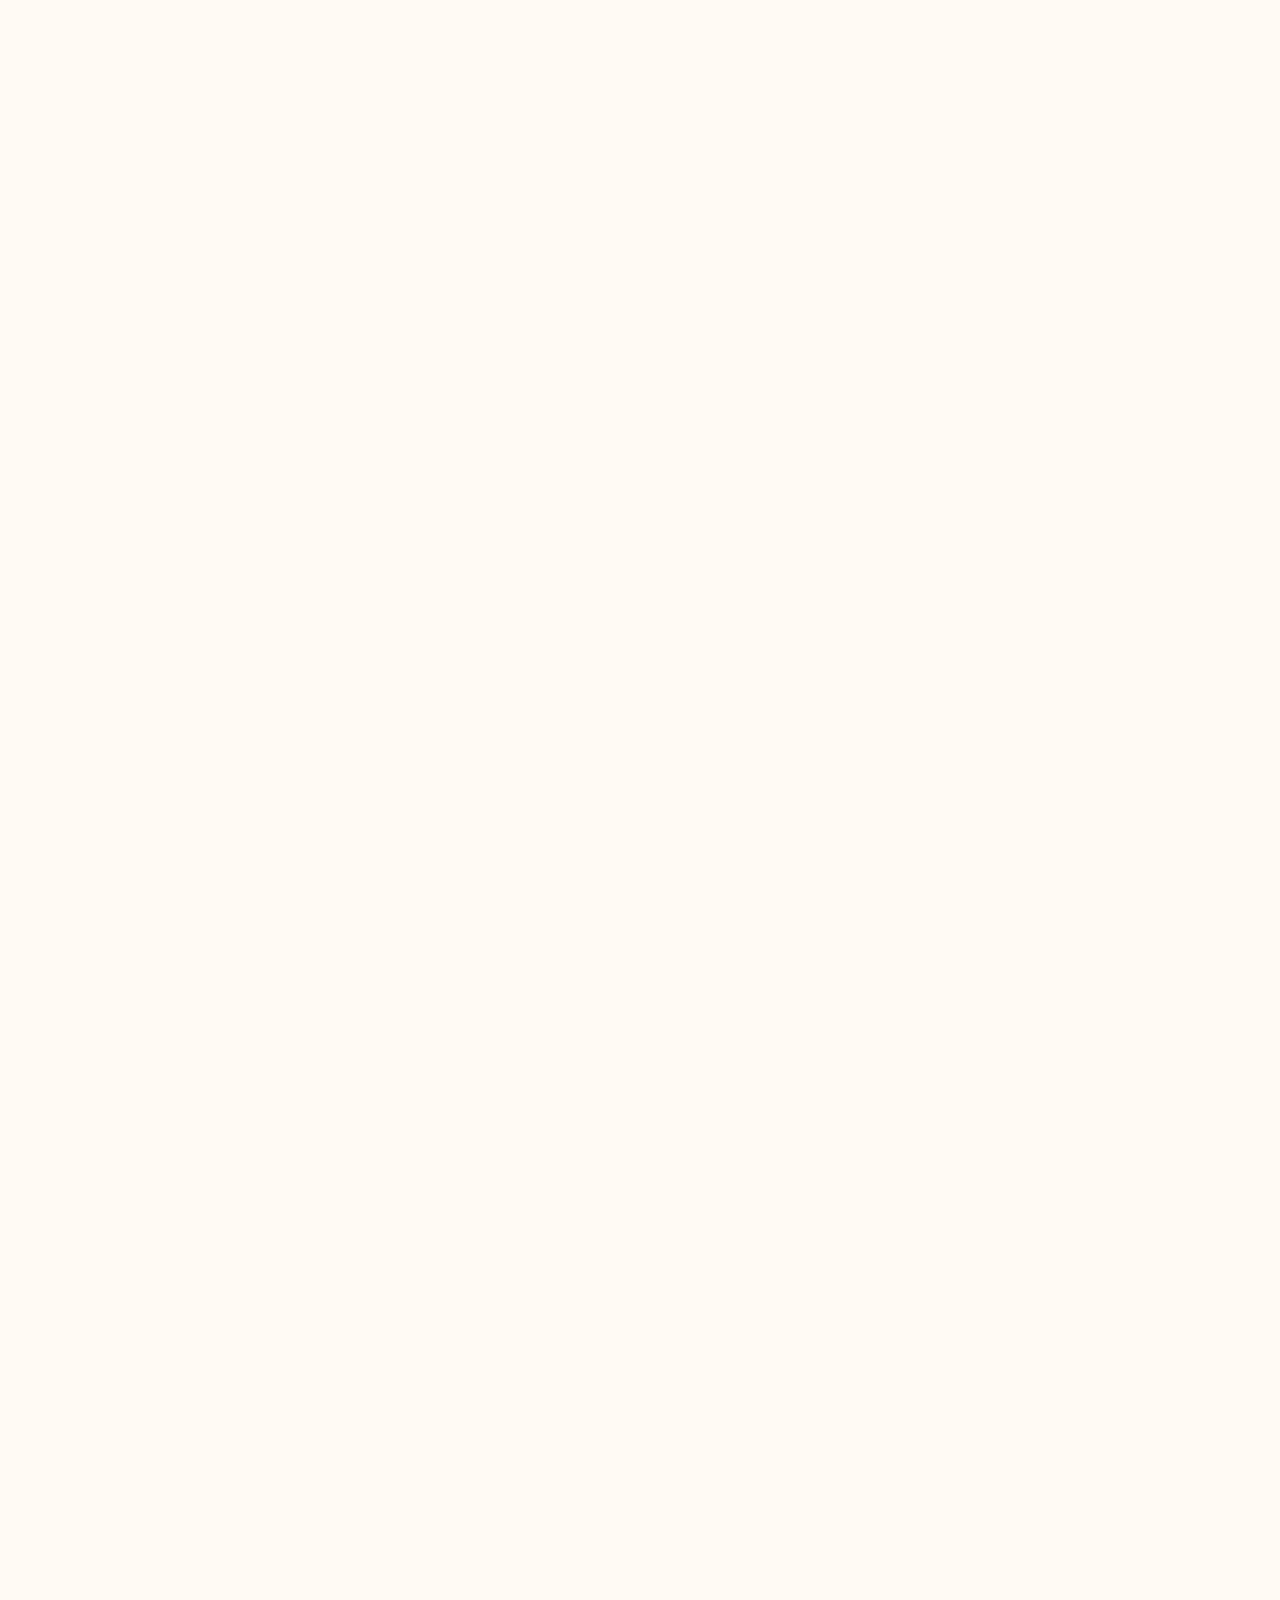
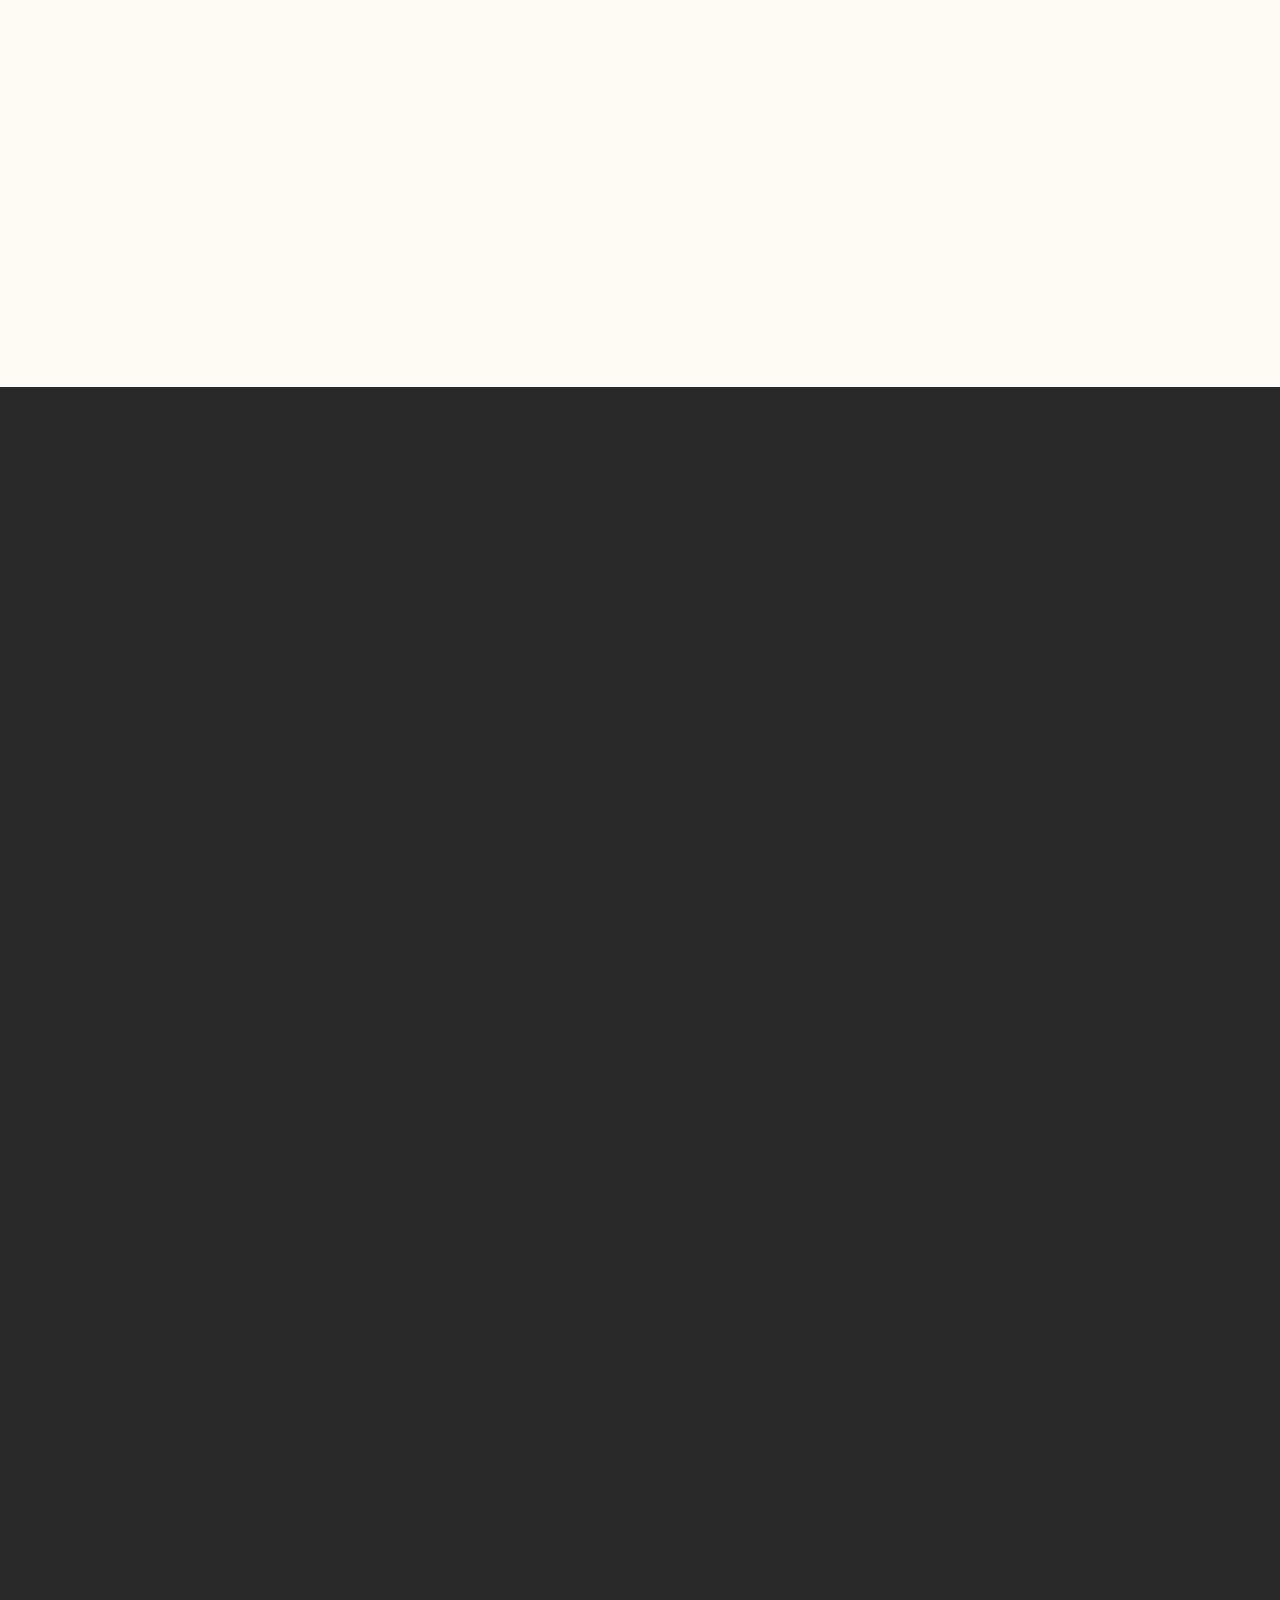
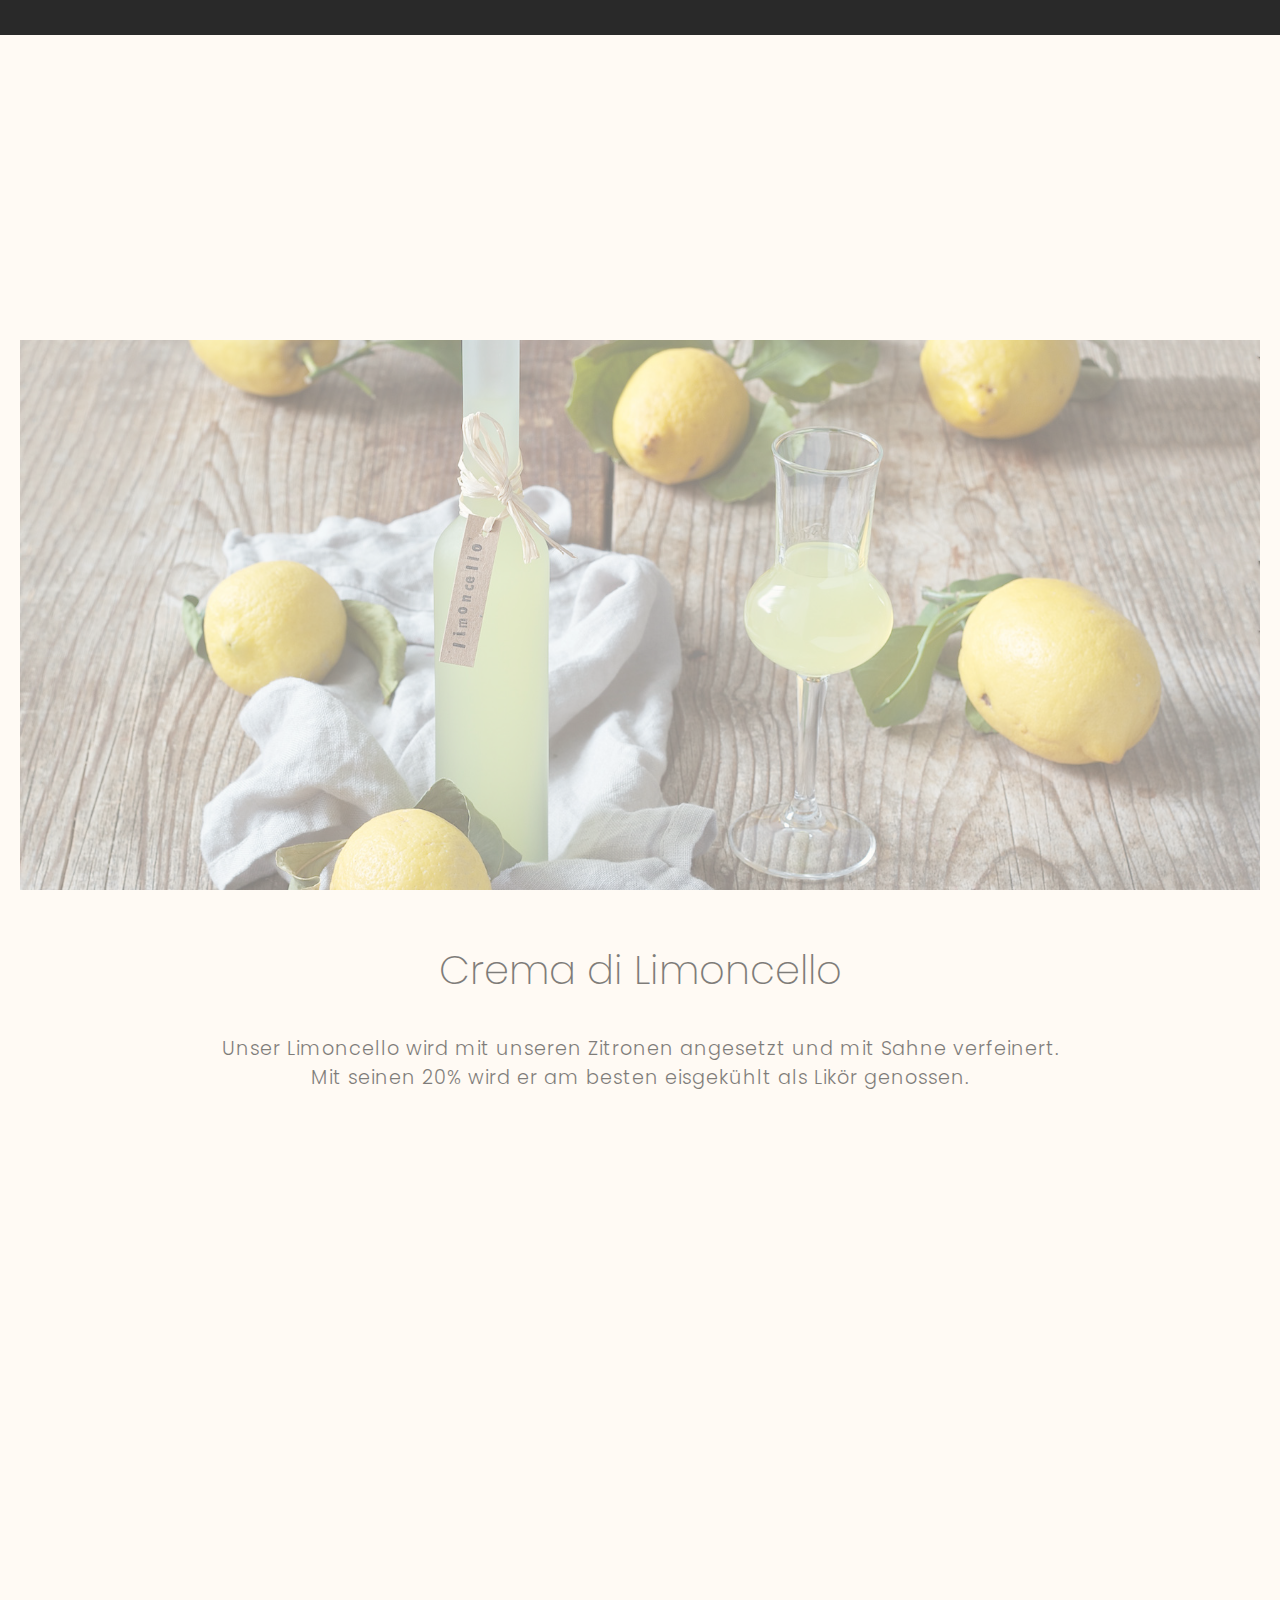
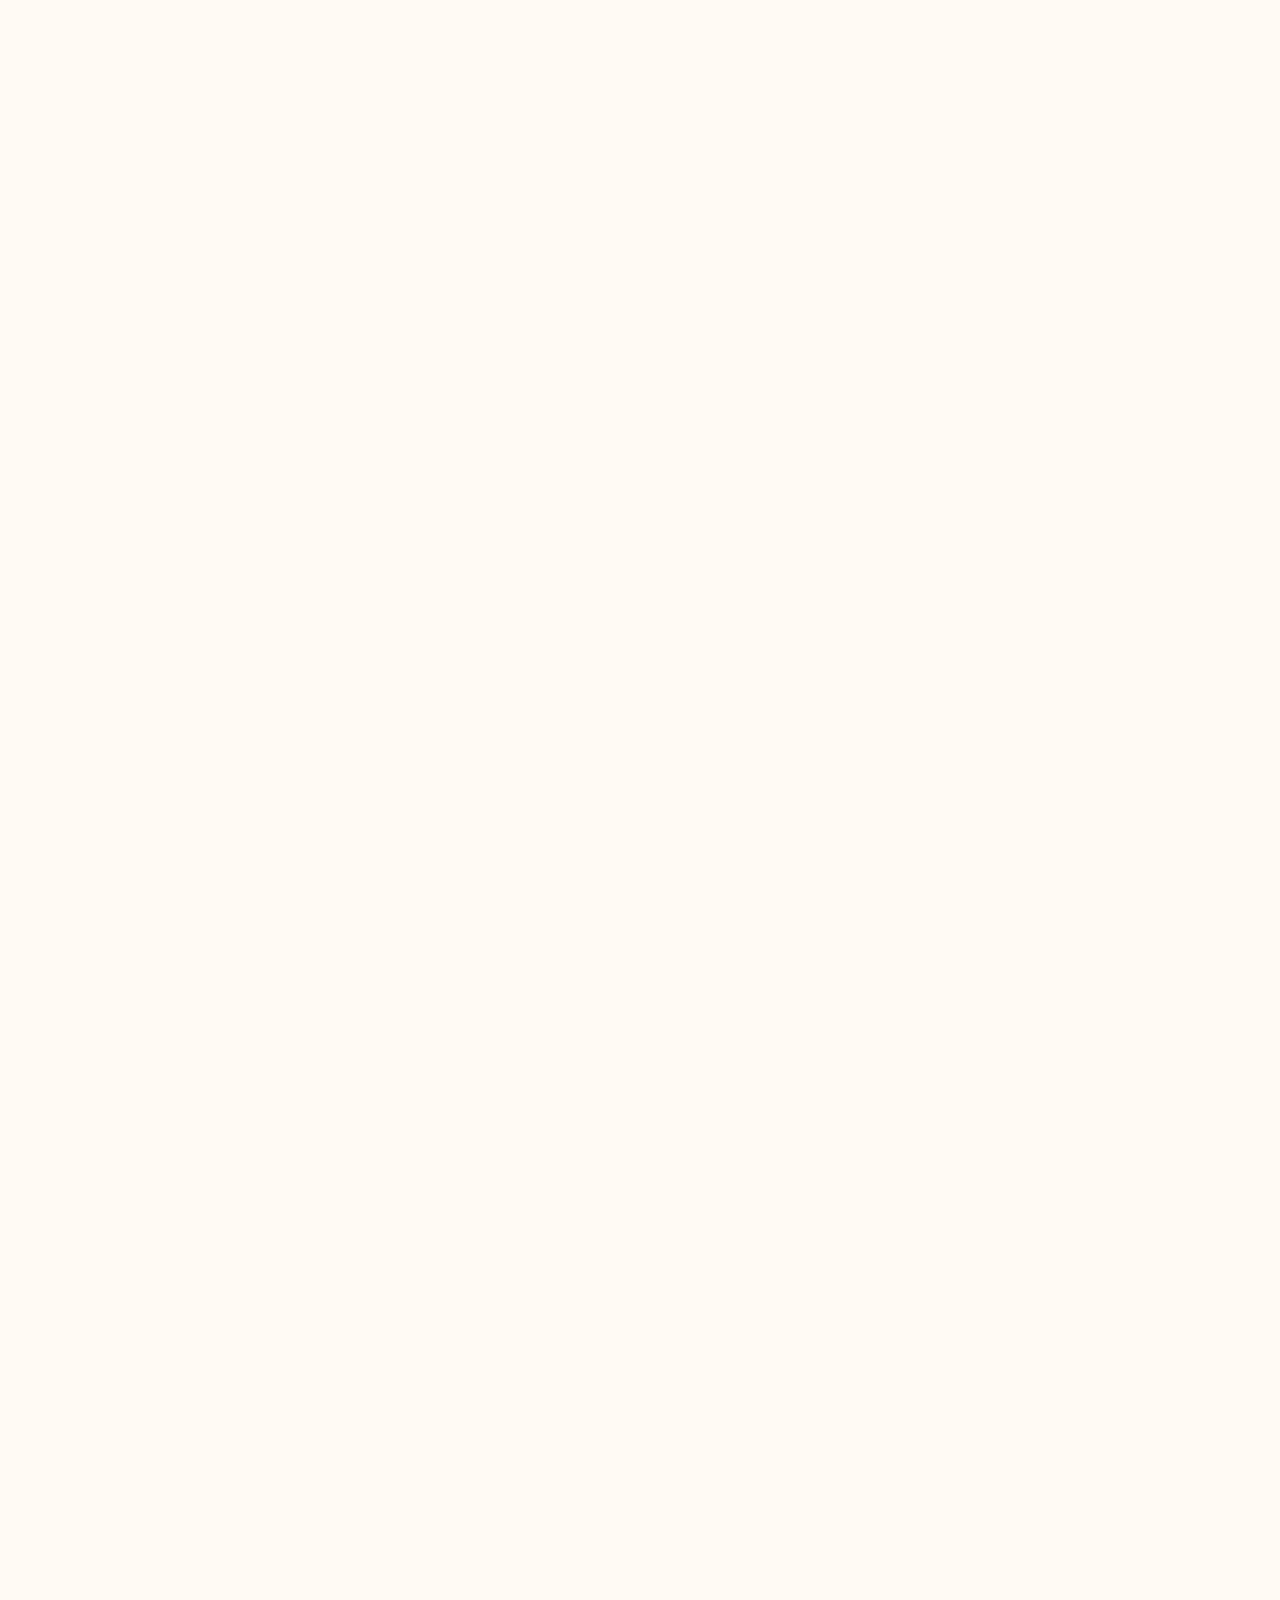
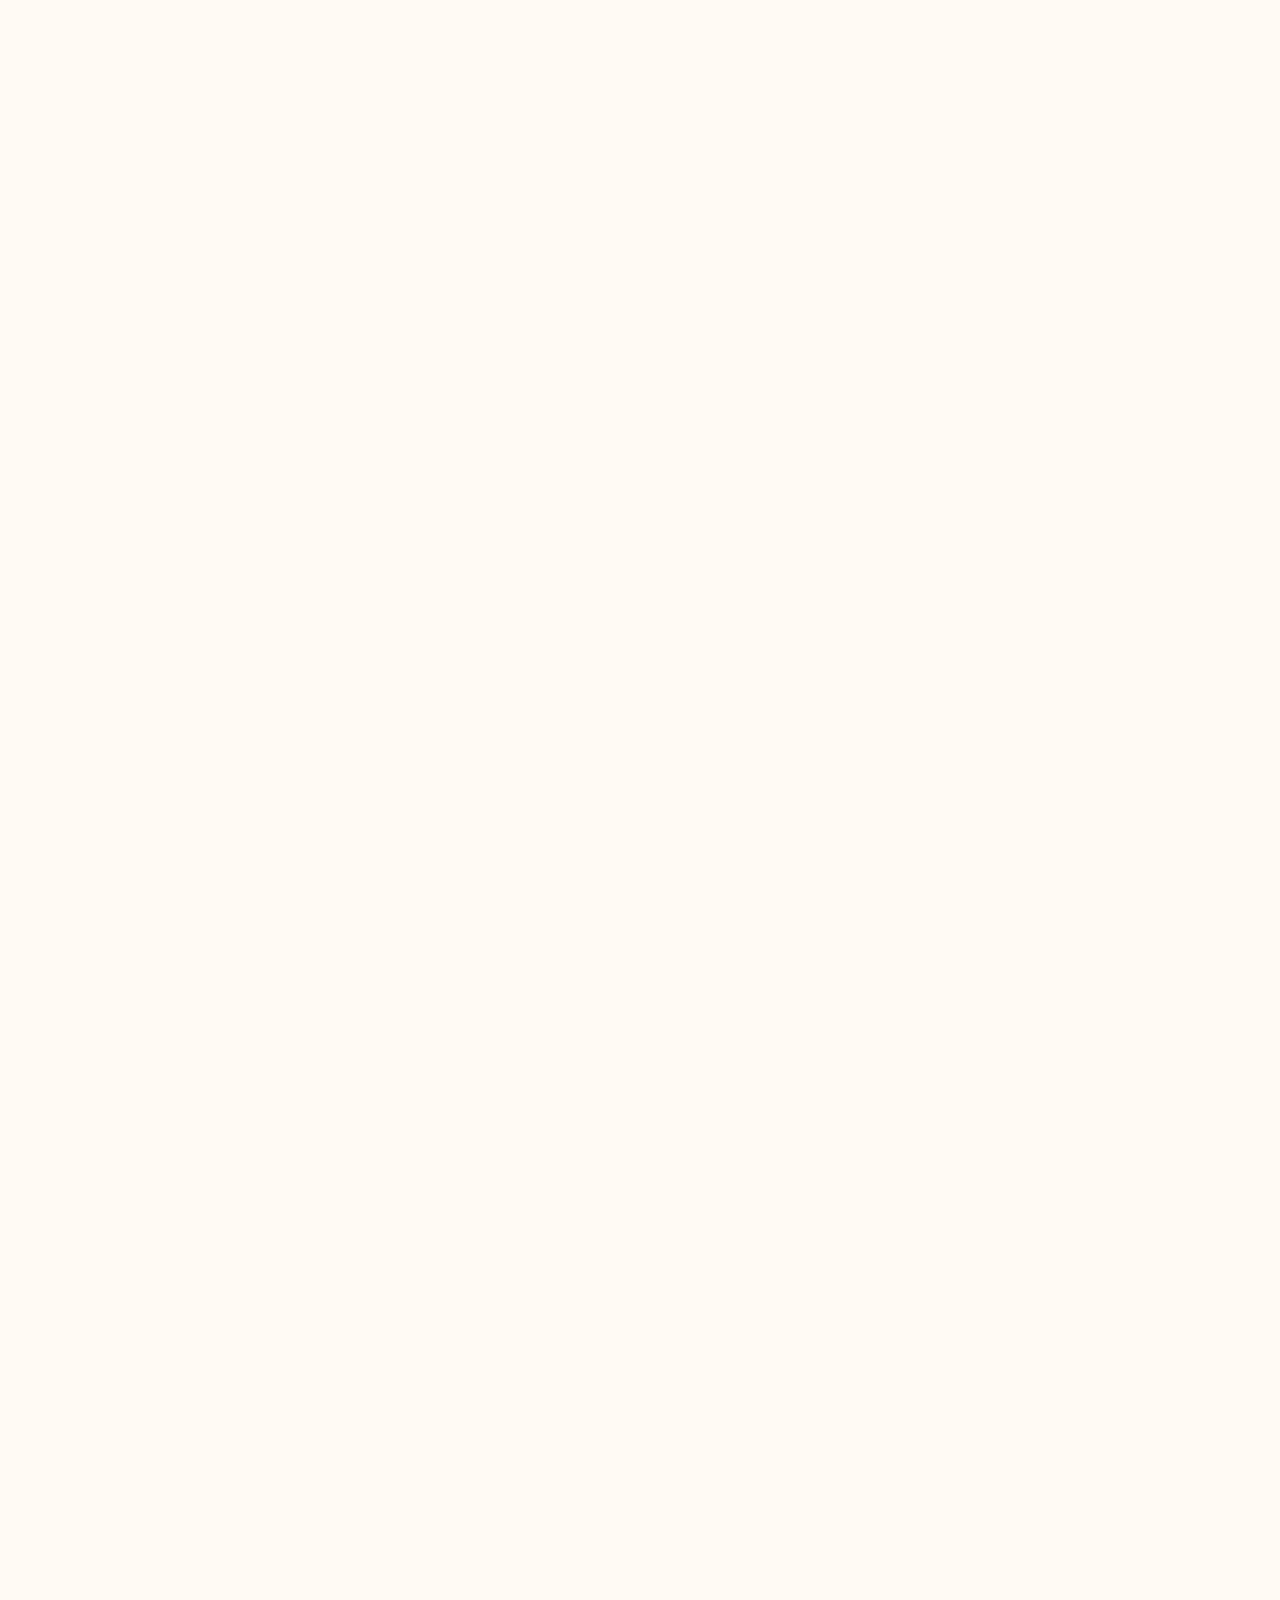
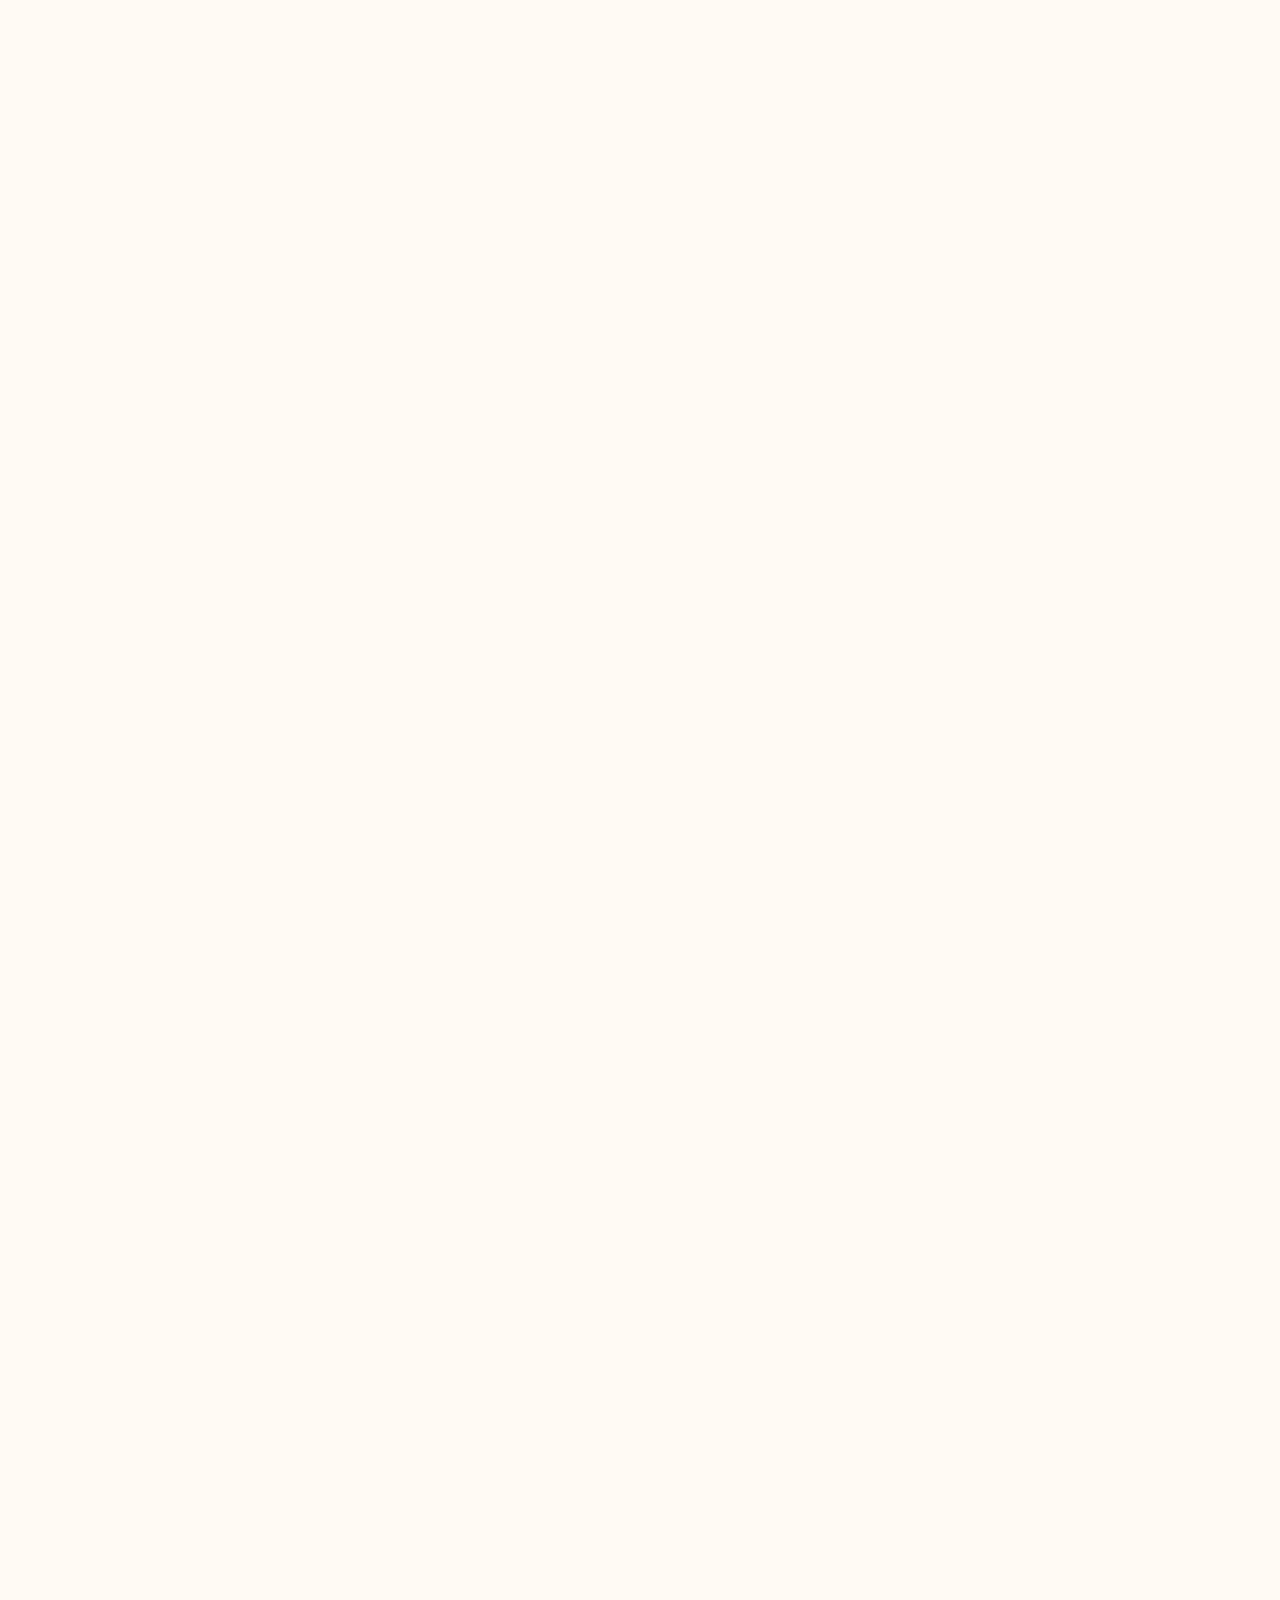
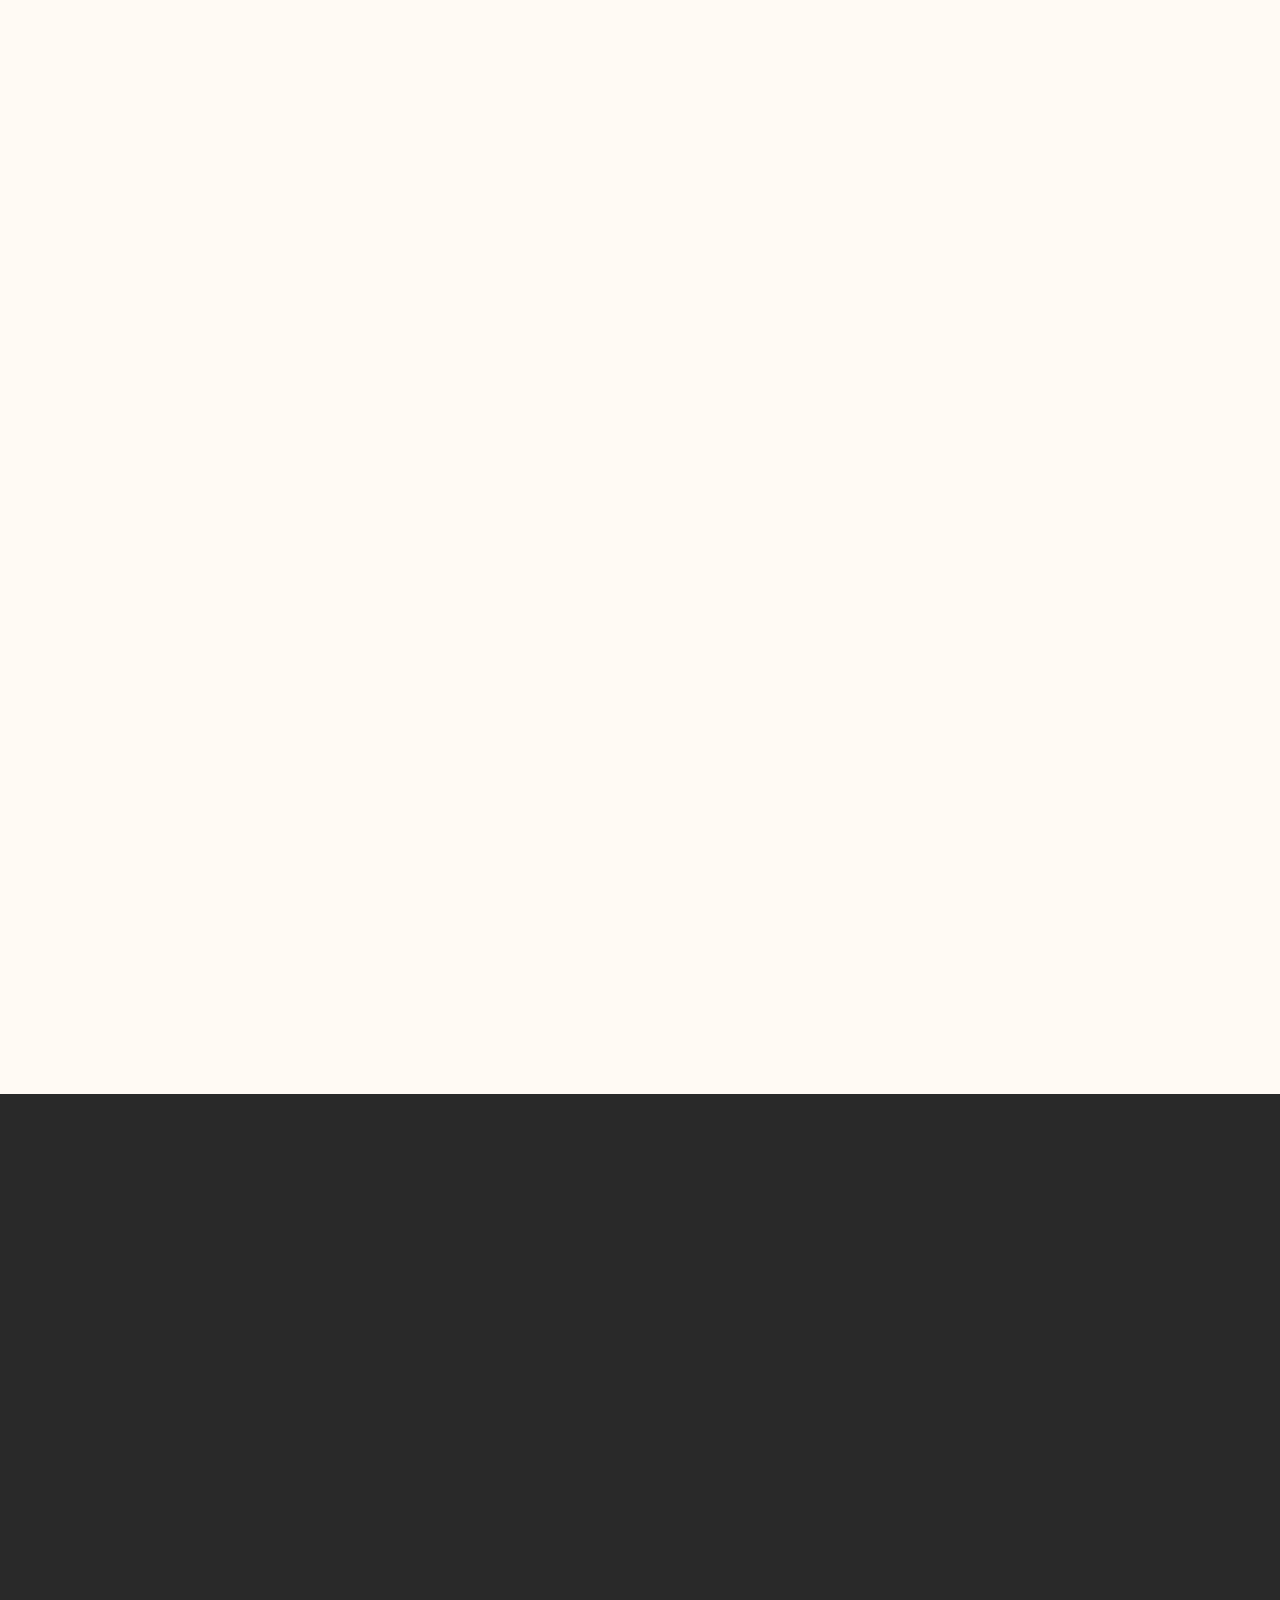
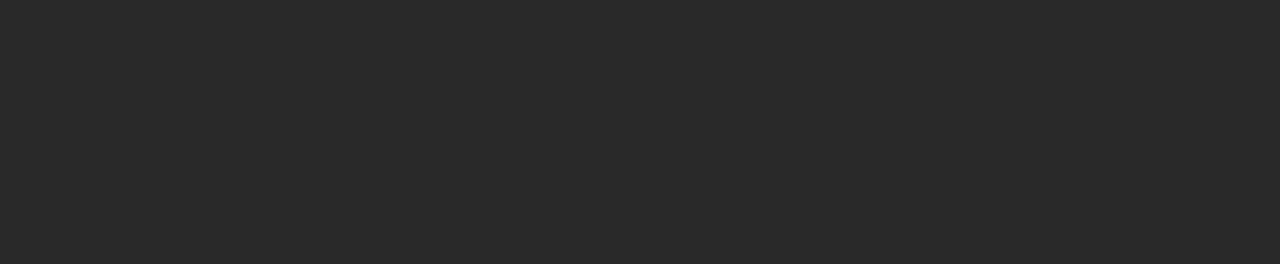
==== index.html @ 20805584 "preloader fix" ====
<!DOCTYPE html>
<html lang="de">
<head>
    <meta charset="UTF-8">
    <meta name="viewport" content="width=device-width, initial-scale=1.0">
    <title>Panorama-Restaurant Leitenschenke am Marlinger Waalweg - Gasthaus Leitenschenke</title>
    <meta name="description" content="Wir verwöhnen Sie mit hausgemachten traditionellen Südtiroler Köstlichkeiten bei einem einzigartigen Panoramablick über das Etschtal. Sonja & Tobias heißen Sie herzlich willkommen bei der Leitenschenke.">
    <meta name="keywords" content="Leitenschenke, restaurant leitenschenke, restaurant am marlinger waalweg, marlinger waalweg">
    <!-- Anweisung an Suchmaschinen -->
    <meta name="robots" content="index, follow">
    <!-- JSON-LD for Schema Markup -->
    <script type="application/ld+json">
    {
      "@context": "https://schema.org",
      "@type": "Restaurant",
      "name": "Panorama-Restaurant Leitenschenke",
      "@id": "https://leitenschenke.it",
      "url": "https://leitenschenke.it",
      "telephone": "+393338563472",
      "address": {
        "@type": "PostalAddress",
        "streetAddress": "Leiten-Weg Nr 9",
        "addressLocality": "Tscherms",
        "postalCode": "39010",
        "addressCountry": "IT"
      },
      "geo": {
        "@type": "GeoCoordinates",
        "latitude": 46.634255580626196,
        "longitude": 11.138420199396199
      },
      "openingHoursSpecification": [
        {
          "@type": "OpeningHoursSpecification",
          "dayOfWeek": [
            "Monday",
            "Tuesday",
            "Wednesday",
            "Thursday",
            "Friday",
            "Sunday"
          ],
          "opens": "10:30",
          "closes": "17:00"
        }
      ]
    }
    </script>
    <!-- Language Settings -->
    <link rel="alternate" href="https://leitenschenke.it/" hreflang="de">
    <link rel="alternate" href="https://leitenschenke.it/it/" hreflang="it">
    <link rel="alternate" hreflang="x-default" href="https://leitenschenke.it/">
    <!-- Canonical Link -->
    <link rel="canonical" href="https://leitenschenke.it/">
    <!-- Favicon -->
    <link rel="icon" href="img/favicon.png" type="image/png">
    <!-- Custom CSS -->
    <link rel="stylesheet" href="css/root.css">
    <link rel="stylesheet" href="css/preloader.css">
    <link rel="stylesheet" href="css/header.css">
    <link rel="stylesheet" href="css/shortcuts.css">
    <link rel="stylesheet" href="css/willkommen.css">
    <link rel="stylesheet" href="css/überUns.css">
    <link rel="stylesheet" href="css/unsereGerichte.css">
    <link rel="stylesheet" href="css/unsereProdukte.css">
    <link rel="stylesheet" href="css/unsereFamilie.css">
    <link rel="stylesheet" href="css/bewertungen.css">
    <link rel="stylesheet" href="css/footer.css">
    <!-- Custom JS -->
    <script src="js/root.js" defer></script>
    <script src="js/preloader.js" defer></script>
    <script src="js/header.js" defer></script>
    <script src="js/shortcuts.js" defer></script>
    <script src="js/willkommen.js" defer></script>
    <script src="js/überUns.js" defer></script>
    <script src="js/unsereGerichte.js" defer></script>
    <script src="js/unsereProdukte.js" defer></script>
    <script src="js/bewertungen.js" defer></script>
    <!-- Poppins Font Google Fonts -->
    <link rel="preconnect" href="https://fonts.googleapis.com">
    <link rel="preconnect" href="https://fonts.gstatic.com" crossorigin>
    <link href="https://fonts.googleapis.com/css2?family=Poppins:ital,wght@0,100;0,200;0,300;0,400;0,500;0,600;0,700;0,800;0,900;1,100;1,200;1,300;1,400;1,500;1,600;1,700;1,800;1,900&display=swap" rel="stylesheet">
    <!-- Font Awesome -->
    <link rel="stylesheet" href="https://cdnjs.cloudflare.com/ajax/libs/font-awesome/6.5.2/css/all.min.css" integrity="sha512-SnH5WK+bZxgPHs44uWIX+LLJAJ9/2PkPKZ5QiAj6Ta86w+fsb2TkcmfRyVX3pBnMFcV7oQPJkl9QevSCWr3W6A==" crossorigin="anonymous" referrerpolicy="no-referrer" />
    <!-- Box Icons -->
    <link href='https://unpkg.com/boxicons@2.1.4/css/boxicons.min.css' rel='stylesheet'>
</head>
<body data-lang="de">
    <div id="preloader">
        <img src="../img/favicon.png">
    </div>

    <header id="navbar">
        <a href="" class="logo">
            <img src="img/logo-leitenschenke-transparent.png" alt="Leitenschenke">
        </a>
        <div class="language-settings">
            <a href="">DE</a>
            <a href="it/"">IT</a>
        </div>
        <nav>
            <ul>
                <li><a href="#willkommen" class="active">Willkommen</a></li>
                <li><a href="#überUns">Über uns</a></li>
                <li><a href="#unsereGerichte">Unsere Gerichte</a></li>
                <li><a href="#unsereProdukte">Unsere Produkte</a></li>
                <li><a href="#unsereFamilie">Unsere Familie</a></li>
            </ul>
        </nav>
        <div class="hamburger">
            <div class="bar one"></div>
            <div class="bar two"></div>
            <div class="bar three"></div>
        </div>
        <div class="hamburger-bg"></div> 
    </header>

    <div class="shortcuts">
        <div class="desktop-shortcuts">
            <div class="shortcut tel"><i class="fa-solid fa-phone"></i><a href="tel:+393338563472" class="tel">+39 333 8563472</a></div>
            <div class="shortcut location"><i class="fa-solid fa-location-dot"></i><a href="https://www.google.it/maps/place/Gasthaus+Leitenschenke/@46.6341322,11.1358852,17z/data=!3m1!4b1!4m6!3m5!1s0x4782be865296c067:0xb5a8bdf307f6edd4!8m2!3d46.6341285!4d11.1384601!16s%2Fg%2F11btrr3tbx?entry=ttu">Finde Uns</a></div>
            <div class="shortcut öffnungszeiten">
                <div class="bar">
                    <i class="fa-regular fa-clock"></i>
                    <span>Öffnungszeiten</span>
                </div>
                <div class="details">
                    <li class="saisondauer">von März bis Oktober</li>
                    <div class="spacer">
                        <ul class="left">
                            <li>Montag:</li>
                            <li>Dienstag:</li>
                            <li>Mittwoch:</li>
                            <li>Donnerstag:</li>
                            <li>Freitag:</li>
                            <li class="ruhetag">Samstag:</li>
                            <li>Sonntag:</li>
                            <li class="warme-küche">warme Küche:</li>
                        </ul>
                        <ul class="right">
                            <li>10:30 - 17:00</li>
                            <li>10:30 - 17:00</li>
                            <li>10:30 - 17:00</li>
                            <li>10:30 - 17:00</li>
                            <li>10:30 - 17:00</li>
                            <li class="ruhetag">Geschlossen</li>
                            <li>10:30 - 17:00</li>
                            <li class="warme-küche">10:30 - 16:00</li>
                        </ul>
                    </div>
                </div>
            </div>
        </div>

        <div class="mobile-shortcuts">
            <a href="tel:+393338563472" class="shortcut tel"><i class="fa-solid fa-phone"></i></a>
            <a href="https://www.google.it/maps/place/Gasthaus+Leitenschenke/@46.6341322,11.1358852,17z/data=!3m1!4b1!4m6!3m5!1s0x4782be865296c067:0xb5a8bdf307f6edd4!8m2!3d46.6341285!4d11.1384601!16s%2Fg%2F11btrr3tbx?entry=ttu" class="shortcut location"><i class="fa-solid fa-location-dot"></i></a>
            <div class="shortcut öffnungszeiten">
                <div class="icon">
                    <i class="fa-regular fa-clock"></i>
                </div>
                <div class="details">
                    <div class="close"><i class="fa-solid fa-x"></i></div>
                    <li class="saisondauer">von März bis Oktober</li>
                    <div class="spacer">
                        <ul class="left">
                            <li>Montag:</li>
                            <li>Dienstag:</li>
                            <li>Mittwoch:</li>
                            <li>Donnerstag:</li>
                            <li>Freitag:</li>
                            <li class="ruhetag">Samstag:</li>
                            <li>Sonntag:</li>
                            <li class="warme-küche">warme Küche:</li>
                        </ul>
                        <ul class="right">
                            <li>10:30 - 17:00</li>
                            <li>10:30 - 17:00</li>
                            <li>10:30 - 17:00</li>
                            <li>10:30 - 17:00</li>
                            <li>10:30 - 17:00</li>
                            <li class="ruhetag">Geschlossen</li>
                            <li>10:30 - 17:00</li>
                            <li class="warme-küche">10:30 - 16:00</li>
                        </ul>
                    </div>
                </div>
            </div>    
        </div>
    </div>

    <main class="willkommen" id="willkommen">
        <div class="landing-page">
            <video autoplay loop muted playsinline id="background-video" preload="auto">
                <source src="img/Terasse/MainVidSkyAnimation.mp4" type="video/mp4">
            </video>
            <span>Willkommen bei der</span>
            <img src="img/leitenschenke-transparent.png" alt="Leitenschenke" class="heading">
            <a href="#überUns"><i class="fa-solid fa-chevron-down"></i></a>
            <div class="news">
                <span>Wir haben ab Samstag 16. März wieder geöffnet!</span>
                <span>Im April und Mai haben wir auch Samstags geöffnet!</span>
            </div>
        </div>
    </main>

    <section class="überUns" id="überUns">
        <div class="text scrollAnimated">
            <h2>Panoramarestaurant Leitenschenke</h2>
            <p>
                Oberhalb von Tscherms, direkt am Marlinger Waalweg gelegen
                bietet die Leitenschenke ein einzigartiges Panorama mit
                Blick auf Meran und das Etschtal.
                Unsere Terasse ist der ideale Ort um sich zu entspannen und die Natur zu genießen.
                Genießen Sie das mediterane Ambiente mit Palmen, Olivenbäumen
                und Zitronenbäumen bei einem Glas Wein oder einem leckeren Essen.
            </p>
            <b>Wir freuen uns auf Euch</b>
            <span>Sonja & Tobias</span>
        </div>
        <div class="slider-container scrollAnimated">
            <div class="counter">
                <span class="shown">3</span>
                <span>/</span>
                <span class="total">8</span>
            </div>
            <div class="slider">
                <div class="slide">
                    <img src="img/Terasse/Terasse (4).jpg" alt="Terasse">
                </div>
                <div class="slide">
                    <img src="img/Terasse/Wintergarten (2).jpg" alt="Terasse">
                </div>
                <div class="slide">
                    <img src="img/Terasse/Terasse (3).jpg" alt="Terasse">
                </div>
                <div class="slide">
                    <img src="img/Terasse/Terasse (2).jpg" alt="Terasse">
                </div>
                <div class="slide">
                    <img src="img/Terasse/Terasse (1).jpg" alt="Terasse">
                </div>
                <div class="slide">
                    <img src="img/Terasse/Wintergarten (2).jpg" alt="Terasse">
                </div>
                <div class="slide">
                    <img src="img/Terasse/Terasse (3).jpg" alt="Terasse">
                </div>
                <!-- Weitere Bilder können hier hinzugefügt werden -->
            </div>
            <div class="desktop-arrows">
                <button class="prev">&#10094;</button>
                <button class="next">&#10095;</button>
            </div>
        </div>
        <div class="mobile-arrows">
            <div class="dots"> 
                <!-- created in js -->
            </div>
        </div>  
    </section>

    <section class="unsereGerichte" id="unsereGerichte">
        <div class="text scrollAnimated">
            <h2>Genießen mit Weitblick<a href=""><i class="fa-solid fa-book-open"></i>Menü</a></h2>
            <p>
                Wir verwöhnen Sie mit traditionellen Südtiroler Köstlichkeiten bei einem einzigartigen Panoramablick über das Etschtal. <br class="big-br">
                Bei uns wird fast alles hausgemacht, von Nudeln und Knödeln über Speck vom eigenen Hof <br class="big-br">
                bis hin zu süßen Marillenknödeln, Eis und Kuchen aus unserer Backstube. <br class="big-br">
                Unsere Speisekarte wechselt mit den Jahreszeiten, sodass es immer etwas Neues zu entdecken gibt. <br class="big-br">
                Ob Spargel im Frühling, Pfifferlinge im Sommer, Kürbis im Herbst oder Wildgerichte im Winter. <br class="big-br">
            </p>
        </div>
        <div class="slider-container scrollAnimated">
            <div class="counter">
                <span class="shown">1</span>
                <span>/</span>
                <span class="total"></span>
            </div>
            <div class="slider">
                <div class="slide">
                    <img src="img/küche/Spiegelei.jpg" alt="Spiegelei">
                </div>
                <div class="slide">
                    <img src="img/küche/Speckbrettl.jpg" alt="Speckbrettl">
                </div>
                <div class="slide">
                    <img src="img/küche/Marillenknödel.jpg" alt="Marillenknödel">
                </div>
                <div class="slide">
                    <img src="img/küche/Hirtenmaccheroni.jpg" alt="Hirtenmaccheroni">
                </div>
                <div class="slide">
                    <img src="img/küche/Apfelstrudel.jpg" alt="Apfelstrudel">
                </div>
                <div class="slide">
                    <img src="img/küche/Knödel.jpg" alt="Knödel">
                </div>
                <!-- Weitere Bilder können hier hinzugefügt werden -->
            </div>
            <div class="desktop-arrows">
                <button class="prev">&#10094;</button>
                <button class="next">&#10095;</button>
            </div>
        </div>
        <div class="mobile-arrows">
            <div class="dots"> 
                <!-- created in js -->
            </div>
        </div>  
    </section>

    <section class="unsereProdukte" id="unsereProdukte">
        <div class="text scrollAnimated">
            <span>vom Hof bis zum Gast</span>
            <h2>Unsere hausgemachten Produkte</h2>
            <p>
                Bei uns finden Sie eine tolle Auswahl <br class="small-br"> an hausgemachten Produkten: <br class="big-br"> 
                Von Marmeladen und Säften über Honig, <br class="small-br"> Speck und Wurst <br class="small-br"> bis hin zu Olivenöl und Balsamico. <br class="big-br"> 
                Probieren Sie unbedingt, <br class="small-br"> unseren „Crema di Limoncello“ Likör! <br class="big-br"> 
            </p>
        </div>
        <div class="limoncello scrollAnimated">
            <div class="image">
                <img src="img/Produkte/Limoncello.jpg" alt="Limoncello" class="img2">
            </div>
            <div class="right">
                <span></span>
                <h2>Crema di Limoncello</h2>
                <p>
                    Unser Limoncello wird mit unseren Zitronen <br class="small-br"> angesetzt und mit Sahne verfeinert. <br class="big-br"> 
                    Mit seinen 20% wird er am besten <br class="small-br"> eisgekühlt als Likör genossen.
                </p>
            </div>
        </div>
        <div class="line scrollAnimated"></div>
        <div class="meringerhof-produkte scrollAnimated">
            <div class="left">
                <span></span>
                <h2>Gutes vom Bauernhof</h2>
                <p>
                    Unsere Produkte kommen vom eigenen Hof, <br class="small-br"> dem Meringerhof in Algund. <br class="big-br"> 
                    Hier wird nachhaltig und biologisch <br class="small-br"> angebaut und produziert.
                </p>
                <a href="https://meringerhof.it/">zum Meringerhof</a>
            </div>
            <div class="img-grid">
                <div class="img-container">
                    <img src="img/Produkte/Marmellade.jpg" alt="Marmellade">
                </div>
                <div class="img-container">
                    <img src="img/Produkte/Apfelsaft.jpg" alt="Apfelsaft">
                </div>
                <div class="img-container">
                    <img src="img/Produkte/Honig.jpg" alt="Honig">
                </div>
                <div class="img-container">
                    <img src="img/Produkte/Säfte.jpg" alt="Säfte">
                </div>
                <div class="img-container">
                    <img src="img/Produkte/Speck.jpg" alt="Speck">
                </div>
            </div>
        </div>
        <!-- Lightbox für Produkte -->
        <div id="lightbox" class="lightbox" style="display:none;">
            <span class="close">&times;</span>
            <img class="lightbox-content" src="">
            <div class="caption"></div>
        </div>
    </section>

    <section class="unsereFamilie" id="unsereFamilie">
        <span class="scrollAnimated"></span>
        <h2 class="scrollAnimated">Unsere Familie</h2>
        <div class="leitenschenke scrollAnimated">
            <div class="img">
                <img src="img/Familie/Familienfoto.jpg" alt="Familienfoto">
            </div>
            <div class="text">
                <h3>Leitenschenke</h3>
                <p>
                    Die Leitenschenke ist ein Familienbetrieb <br>
                    den wir, Sonja und Tobias seit 2007 führen. <br>
                    Hier wohnen wir auch mit unserer Tochter Heidi. <br>
                    Schrittweise haben wir uns hier ein kleines Paradies geschaffen, <br>
                    in dem wir unsere Gäste mit hausgemachten traditionellen <br> Südtiroler Gerichten und eigenen Produkten verwöhnen. <br>
                </p>
            </div>
        </div>
        <div class="hotel-lisetta scrollAnimated">
            <div class="text">
                <h3>Hotel Lisetta</h3>
                <p>
                    Das Hotel Lisetta in Dorf Tirol führen Sonjas Eltern <br>
                    Flavio und Brigitte sowie Schwester Lisa. <br>
                    Hier können Sie einen entspannten Urlaub im Pool, <br> bei der Sauna, Massage oder Wanderung genießen.
                </p>
                <a href="https://www.hotel-lisetta.it/">zum Hotel Lisetta</a>
            </div>
            <div class="img">
                <img src="img/Familie/Lisetta" alt="Hotel Lisetta">
            </div>
        </div>
        <div class="meringerhof scrollAnimated">
            <div class="img">
                <img src="img/Familie/Meringerhof.jpg" alt="Meringerhof">
            </div>
            <div class="text">
                <h3>Meringerhof</h3>
                <p>
                    Sonjas Bruder Markus, seine Frau Siglinde und ihr Sohn Lukas <br> sind es, die den Meringerhof mit viel Herzblut bewirtschaften. <br>
                </p>
                <a href="https://meringerhof.it/">zum Meringerhof</a>
            </div>
        </div>
    </section>

    <section class="bewertungen" id="bewertungen">
        <div class="top scrollAnimated">
            <span>Bewertungen</span>
            <h2>Das sagen unsere Gäste</h2>
            <p>
                Unser Leitenschenke Team ist stets bemüht, <br class="small-br"> Ihnen einen unvergesslichen Aufenthalt zu bereiten. <br class="big-br">
                Desshalb freuen wir uns sehr wenn wir hören, <br class="small-br"> dass Sie ihre Zeit bei uns genossen haben. <br class="big-br">
            </p>
            <div class="gesamtwertung">
                <span>4,7 Sterne</span>
                <a href="https://www.google.com/search?q=leitenschenke&rlz=1C1CHBF_itIT925IT925&oq=leitenschenke&gs_lcrp=EgZjaHJvbWUyBggAEEUYOTIQCAEQLhivARjHARiABBiOBTIGCAIQIxgnMgcIAxAAGIAEMgcIBBAAGIAEMgYIBRAAGB4yBggGEAAYHjIGCAcQABgeMggICBAAGAUYHjIICAkQABgFGB7SAQgxOTE3ajBqN6gCALACAA&sourceid=chrome&ie=UTF-8#lrd=0x4782be865296c067:0xb5a8bdf307f6edd4,1,,,,"><i class="fa-brands fa-google"></a></i>
            </div>
        </div>
        <a href="https://g.co/kgs/K29fHEZ" class="bewertung scrollAnimated">
            <h4>Wir kehren jeden Urlaub ein</h4>
            <p><b>"</b>In jedem Urlaub, den wir in Südtirol verbringen, ist das Einkehren in diesem wundervollen Gasthaus ein Muss. Jedes Mal sind wir von der wunderschönen Terrasse, dem Ausblick, dem köstlichen Essen und vor allem den so herzlichen und netten Gastgebern begeistert. Wir sagen von Herzen DANKE und können diese Gaststätte nur weiter empfehlen<b>"</b></p>
        </a>
        <a href="https://g.co/kgs/QcgBGBD" class="bewertung scrollAnimated">
            <h4>Kann man nur empfehlen</h4>
            <p><b>"</b>Kann man nur empfehlen! Super Essen, sehr freundliches und aufmerksames personal, tolles Ambiente, Mega Ausblick, kommen sicher wieder. Und einen ganz leckeren Hausgemachten Lemoncello aus eigenen Zitronen gemacht 🍋🍋🍋<b>"</b></p>
        </a>
        <a href="https://g.co/kgs/r5EVzff" class="bewertung scrollAnimated">
            <h4>Die besten Marillenknödel</h4>
            <p><b>"</b> Die besten Marillenknödel! Seit Jahren und jedes Jahr ist es eine Pflichteinkehr zu diesem Ort für uns schon allein wegen den Marillenknödel, ganz zu schweigen von den anderen Gerichten. Dann die tolle Terrasse mit so viel Liebe gepflanzt und gepflegt, Zitronenbäumchen aller Art, Mandarinenbäumchen, Blumen, etc. ein Traum....für uns die schönste Schenke in Südtirol....liebenswerte Besitzer, sehr aufmerksam und familiär geführt! Die Aussicht ein Traum! Wir kommen sooo gerne und immer wieder zu Ihnen! Danke, danke und danke! Macht weiter so! <b>"</b></p>
        </a>
        <div class="mehr-bewertungen">
            <a href="https://g.co/kgs/KchtMGF" class="bewertung scrollAnimated">
                <h4>Eine Hammer Terasse</h4>
                <p><b>"</b>Eine Hammer Terrasse mit super Ausblick und richtig gutem Essen.
                    Schön und gut gemacht ist auch die Kinder-Spielecke, da ist für jeden was dabei!<b>"</b></p>
            </a>
            <a href="https://g.co/kgs/K8aQEvY" class="bewertung scrollAnimated">
                <h4>Unbeschreiblich</h4>
                <p><b>"</b> Die Aussicht, das Essen und die Gastronomie ist unbeschreiblich. Schon das mediterrane Flair auf der Terrasse mit den vielen Zitronenbäumen ist sehenswert. Mein Glückwunsch an Sonja und Tobias für diese tolle Lokalität. Wir kommen schon seit Jahren und immer wieder gerne. <b>"</b></p>
            </a>
            <a href="https://g.co/kgs/r5EVzff" class="bewertung scrollAnimated">
                <h4>Das verdient Applaus</h4>
                <p><b>"</b>Obs draussen kalt ist oder warm, die Leitenschenke hat ihren tollen Charme.
                    Seit vielen Jahren machen wir auf unseren Waalwegwanderungen Rast und sind stets willkommen als Gast. Das Essen ist immer phantastisch, ob man Warm isst oder einen Nachtisch. Hier wird mit viel Herzblut eine Gaststätte geführt, was unser Lob gebührt.Die Leitenschenke ist ein Muss...rundum ein Genuss. Über viele Jahre wirklich immer "obenaus", für das verdient sie unseren Applaus!<b>"</b></p>
            </a>
            <a href="https://g.co/kgs/mPYQcr5" class="bewertung scrollAnimated">
                <h4>Weltbester Kaiserschmarrn</h4>
                <p><b>"</b>Weltbester Kaiserschmarrn 😄, Traumlage und -blick von der wunderschönen Terrasse mit vielen Zitrusbäumen und Palmen. Hochmotiviertes und super freundliches Besitzerehepaar, tolle Familien-Spielecke und feine Leckereien überwiegend aus eigener Produktion, die sich auch toll als Mitbringsel eignen. Eine Pause hier ist ein  Muss auf dem Marlinger Waalweg!<b>"</b></p>
            </a>
        </div>
        <div class="mehr-anzeigen scrollAnimated">
            <span class="mehr-anzeigen-text">Mehr anzeigen</span>
            <i class="fa-solid fa-chevron-down"></i>
        </div>
    </section>

    <section class="footer" id="footer">
            <div class="grid-container scrollAnimated">
                <div class="spacer">
                    <ul>
                        <li><b>Kontakt:</b></li>
                        <li>Leiten-Weg Nr 9</li>
                        <li>39010 Tscherms</li>
                        <li><i class="fa-solid fa-envelope"></i> <a href="mailto:info@leitenschenke.it" class="mail">info@leitenschenke.it</a></li>
                        <li><i class="fa-solid fa-phone"></i> <a href="tel:+393338563472" class="tel">+39 333 8563472</a></li>
                        <a href="impressum.html" class="impressum-link">Impressum</a>
                    </ul>
                </div>
                <div class="spacer">
                    <ul>
                        <li><b>Öffnungszeiten</b></li>
                        <li class="saisondauer">von März bis Oktober</li>
                        <div class="wrapper">
                            <ul class="left">
                                <li>Restaurant:</li>
                                <li>warme Küche:</li>
                                <li class="ruhetag">Samstag:</li>
                            </ul>
                            <ul class="right">
                                <li>10:30 - 17:00</li>
                                <li>10:30 - 16:00</li>
                                <li class="ruhetag">Geschlossen</li>
                            </ul>
                        </div>
                    </ul>
                </div>
                <div class="spacer">
                    <ul>
                        <li><b>Finde uns auch auf:</b></li>
                        <div class="wrapper">
                            <li><a href="https://www.instagram.com/leitenschenke/?hl=de"><i class="fa-brands fa-instagram"></i></a></li>
                            <li><a href="https://www.google.it/maps/place/Gasthaus+Leitenschenke/@46.6341322,11.1358852,17z/data=!3m1!4b1!4m6!3m5!1s0x4782be865296c067:0xb5a8bdf307f6edd4!8m2!3d46.6341285!4d11.1384601!16s%2Fg%2F11btrr3tbx?entry=ttu"><i class="fa-solid fa-location-dot"></i></a></li>
                            <li><a href="https://www.google.com/search?q=leitenschenke&rlz=1C1CHBF_itIT925IT925&oq=leitenschenke&gs_lcrp=EgZjaHJvbWUyBggAEEUYOTIQCAEQLhivARjHARiABBiOBTIGCAIQIxgnMgcIAxAAGIAEMgcIBBAAGIAEMgYIBRAAGB4yBggGEAAYHjIGCAcQABgeMggICBAAGAUYHjIICAkQABgFGB7SAQgxOTE3ajBqN6gCALACAA&sourceid=chrome&ie=UTF-8#lrd=0x4782be865296c067:0xb5a8bdf307f6edd4,1,,,,"><i class="fa-brands fa-google"></a></i></li>
                            <li><a href="https://www.tripadvisor.de/Restaurant_Review-g1419955-d5037164-Reviews-Restaurant_Leitenschenke-Cermes_Province_of_South_Tyrol_Trentino_Alto_Adige.html"><i class='bx bxl-trip-advisor'></i></a></li>
                        </div>
                    </ul>
                </div>
            </div>
    </section>
</body>
</html>
---- css/root.css ----
*{
    margin: 0;
    padding: 0;
    box-sizing: border-box;
    list-style: none;
    text-decoration: none;
}

:root{
    --header-height: 90px;
    --accent-color: rgb(187, 158, 140);
    --accent-color-alt: #896a26;
    --accent-color-dark: rgba(41, 41, 41, 0.811);
    --accent-color-light: rgb(135, 110, 94);
    --transparent-color: rgba(0, 0, 0, 0.425);
    --section-padding-top: 70px;
    --bg-color: rgb(255, 250, 244);
    --title-mb: 35px;
    --load-duration: 1s;

    color-scheme: light; /* only light mode */
}

body{
    font-family: 'Poppins', sans-serif;
    overflow-x: hidden;
}

section{
    background: var(--bg-color);
}


html{
    scroll-behavior: smooth;
    overflow-x: hidden;
}

a{
    color: inherit;
    display: inline-block;
}

h2{
    font-weight: 200;
    font-size: 2.5rem;
}

p{
    letter-spacing: 1px;
    line-height: 1.5;
    font-weight: 300;
}



/* Scrollbar Styling */
/* Breite und Farbe der Scrollleiste */
::-webkit-scrollbar {
    width: 10px; /* Breite der Scrollleiste */
    width: 0px;
}
/* Stil der Scrollleisten-Spur */
::-webkit-scrollbar-track {
    background: #f1f1f1; /* Hintergrundfarbe der Scrollleisten-Spur */
}
/* Stil des Scrollleisten-Thumb */
::-webkit-scrollbar-thumb {
    background: #888; /* Hintergrundfarbe des Scrollleisten-Thumbs */
    border-radius: 1px; /* abgerundete Ecken des Scrollleisten-Thumbs */
}
/* Optionales: Ändern des Hover-Effekts des Scrollleisten-Thumbs */
::-webkit-scrollbar-thumb:hover {
    background: #555; /* Hintergrundfarbe des Scrollleisten-Thumbs beim Hovern */
}


/* deletes scroll-margin-top: var(--header-height); cause there is no header */
@media (max-width: 1450px){
    section{
        scroll-margin-top: -1px !important;
    }
}
---- css/preloader.css ----
#preloader {
    position: fixed;
    left: 0;
    top: 0;
    width: 100%;
    height: 100%;
    background: var(--bg-color);
    z-index: 9999;
    display: flex;
    align-items: center;
    justify-content: center;
    transition: all .5s;
}

#preloader img{
    width: 100px;
    opacity: 0;
    animation: loadIn 1s ease-out forwards;
    animation-delay: .5s;
    filter: invert(1); /* invert color of the logo to black */
    transition: all .5s;
}

@keyframes loadIn{
    0%{
        transform: scale(2);
        opacity: 0;
    }
    50%{
        transform: scale(1.7);
        opacity: 0.4;
    }
    100%{
        transform: scale(1);
        opacity: 1;
    }
}


@media (max-width: 500px){
    #preloader img{
        width: 70px;
    }
}
---- css/header.css ----
header{
    position: fixed;
    top: 0;
    width: 100%;
    display: flex;
    align-items: center;
    justify-content: center;
    color: white;
    transition: all 1s;
    z-index: 1000;
    background: transparent;
    height: var(--header-height);
    padding: 0 20px 0 40px;
}

/* .scrolled is added to the header in js */
header.scrolled{
    background: var(--accent-color-dark);
}

header.scrolled .logo{
    opacity: 1; /* makes the logo visible on scroll */
    transition-delay: 0.5s;
}

header.scrolled nav ul{
    transform: translateX(15%); /* animates the ul to the right to add space for the logo */
}

header .logo{
    width: 350px;
    height: 90%;
    cursor: pointer;
    opacity: 0;
    transition: all 0.5s;
    position: absolute;
    left: 40px;
}

header .logo img{
    width: 100%;
    height: 100%;
}

header nav ul{
    display: flex;
    align-items: center;
    gap: 70px;
    font-size: 1.1rem;
    letter-spacing: 1px;
    font-weight: 500;
    transform: translateX(0%);
    transition: all 1s;
}

header nav ul li a{
    cursor: pointer;
    text-transform: uppercase;
    transition: all 0.5s;
    text-shadow: 1px 1px 80px black;
}

header nav ul li a:hover{
    color: var(--accent-color-dark);
}
header nav ul li a.active{
    color: var(--accent-color-dark);
}

header.scrolled nav ul li a:hover{
    color: var(--accent-color);
}
header.scrolled nav ul li a.active{
    color: var(--accent-color);
}

header .language-settings{
    font-size: .7rem;
    display: flex;
    gap: 10px;
    position: absolute;
    right: 20px;
}

header .language-settings a{
    border: 1px solid white;
    padding: 6px;
    border-radius: 5px;
    letter-spacing: 3px;
    transition: all 0.5s;
}

header .language-settings a:hover{
    color: var(--accent-color-dark);
    border: 1px solid var(--accent-color-dark);
}

header.scrolled .language-settings a:hover{
    border: 1px solid var(--accent-color);
    color: var(--accent-color);
}



/* only for de page */
body[data-lang="de"] header .language-settings a:nth-child(1){
    border: 1px solid black;
    color: black;
}

body[data-lang="de"] header.scrolled .language-settings a:nth-child(1){
    border: 1px solid var(--accent-color);
    color: var(--accent-color);
}


/* reverse style setting on it page */
body[data-lang="it"] header .language-settings a:nth-child(2){
    border: 1px solid black;
    color: black;
}

body[data-lang="it"] header.scrolled .language-settings a:nth-child(2){
    border: 1px solid var(--accent-color);
    color: var(--accent-color);
}




/* hide hamburger icon on desktop */
.hamburger{
    display: none;
}







/* Animations on page load */
@keyframes scaleSlideInFromRight{
    0%{
        opacity: 0;
        scale: 0.8;
        transform: translateX(50px);
    }
    100%{
        opacity: 1;
        scale: 1;
        transform: translateX(0);
    }
}

header nav ul li a {
    opacity: 0;
    animation: scaleSlideInFromRight var(--load-duration) forwards;
}
/* delayed to load after the Leitenschenke heading is loaded and visible */
header nav ul li:nth-child(1) a {
    animation-delay: 1s; 
}
header nav ul li:nth-child(2) a {
    animation-delay: 1.2s;
}
header nav ul li:nth-child(3) a {
    animation-delay: 1.4s;
}
header nav ul li:nth-child(4) a {
    animation-delay: 1.6s;
}
header nav ul li:nth-child(5) a {
    animation-delay: 1.8s;
}


header .language-settings a{
    opacity: 0;
    animation: scaleSlideInFromRight var(--load-duration) forwards;
}
header .language-settings a:nth-child(1){
    animation-delay: 2s;
}
header .language-settings a:nth-child(2){
    animation-delay: 2.2s;
}









/* width query */
/* deletes the logo for space gains */
@media (max-width: 1700px) {
    header .logo{
        display: none;
    }
    header.scrolled nav ul{
        transform: translateX(0%);
    }
}


/* first size of hamburger as sidebar */
@media (max-width: 1450px) {
    header{
        position: fixed;
        top: 0;
        height: 100%;
        width: 600px;
        display: flex;
        align-items: center;
        justify-content: start;
        flex-direction: column;
        padding: 50px 0 100px 0;
        background: var(--accent-color-dark) !important;
        transform: translateX(-100%);
        transition: transform 0.7s, background 1s;
    }

    /* html div to create de curved background behind the hamburger */
    header .hamburger-bg{
        position: absolute;
        top: 0;
        right: 0;
        transform: translateX(100%); /* on the right edge of the navbar */
        width: 80px;
        height: 60px;
        background: var(--accent-color-dark) !important;
        border-radius:  0 0 40% 0;
        transition: opacity 0.2s, background 1s;
    }

    header nav{
        width: 100%;
        flex-grow: 1;
    }

    header nav ul{
        display: flex;
        flex-direction: column;
        gap: 100px;
        height: 100%;
    }

    header nav ul li{
        width: 100%;
        text-align: center;
        font-size: 1.2rem;
        font-weight: 400;
    }

    header nav ul li a{
        width: 100%;
        padding: 30px; /* easier to click on mobile */
    }

    header .logo{
        display: block;
        width: 70%;
        margin: auto;
        position: static;
        height: 100px;
        margin-bottom: 100px;
        opacity: 1; /* deletes the on scroll visible animation */
    }

    header .language-settings{
        font-size: .9rem;
        display: flex;
        gap: 15px;
        position: static;
        margin-bottom: 150px;
    }

    body[data-lang="de"] header .language-settings a:nth-child(1){
        border: 1px solid var(--accent-color);
        color: var(--accent-color);
    }
    
    
    body[data-lang="it"] header .language-settings a:nth-child(2){
        border: 1px solid var(--accent-color);
        color: var(--accent-color);
    }

    header nav ul li a:hover{
        color: var(--accent-color);
    }
    header nav ul li a.active{
        color: var(--accent-color);
    }


    /* hamburger styling */
    .hamburger{
        cursor: pointer;
        display: block;
        position: absolute;
        top: 10px;
        right: -60px;
        height: 40px;
        width: 50px;
        transition: transform 0.7s;
        z-index: 200;
    }
    .hamburger .bar{
        position: absolute;
        height: 3px;
        width: 30px;
        border-radius: 5px;
        background: white;
    }
    .hamburger .bar.one{
        top: 10px;
        left: 50%;
        transform: translateX(-50%);
    }
    .hamburger .bar.two{
        top: 50%;
        left: 50%;
        transform: translate(-50%, -50%);
    }
    .hamburger .bar.three{
        bottom: 10px;
        left: 50%;
        transform: translateX(-50%);
    }


    /* hamburger animations for open and close */
    @keyframes bar1toX {
      50%{
        transform: rotate(0deg);
      }
      100%{
        transform: rotate(-45deg);
        top: 19px;
      }
    }

    @keyframes bar2toX {
        50%{
          opacity: 1;
        }
        80%{
          opacity: 0;
        }
        100%{
            opacity: 0;
        }
    }

    @keyframes bar3toX {
        50%{
          transform: rotate(0deg);
        }
        100%{
          transform: rotate(45deg);
          bottom: 18px;
        }
    }

    @keyframes bar1toHamburger {
        50%{
            transform: rotate(0deg);
          }
        0%{
            transform: rotate(-45deg);
            top: 19px;
        }
    }

    @keyframes bar2toHamburger {
        50%{
            opacity: 1;
          }
        0%{
            opacity: 0;
        }
    }

    @keyframes bar3toHamburger {
        50%{
            transform: rotate(0deg);
          }
        0%{
            transform: rotate(45deg);
            bottom: 18px;
        }
    }

    /* shift animations needed to center it on the bg */
    @keyframes shiftLeft {
        0%{
            transform: translateX(0%);
        }
        100%{
            transform: translateX(-80px);
        }
    }
    @keyframes shiftRight {
        0%{
            transform: translateX(-80px);
        }
        100%{
            transform: translateX(0%);
        }
    }
    
    .hamburger.toX .bar.one{
        animation: bar1toX  .5s forwards;
    }
    .hamburger.toX .bar.two{
        animation: bar2toX  .5s forwards;
    }
    .hamburger.toX .bar.three{
        animation: bar3toX  .5s forwards;
    }

    .hamburger.toHamburger .bar.one{
        animation: bar1toHamburger  .5s forwards;
    }
    .hamburger.toHamburger .bar.two{
        animation: bar2toHamburger  .5s forwards;
    }
    .hamburger.toHamburger .bar.three{
        animation: bar3toHamburger  .5s forwards;
    }

    .hamburger.shiftLeft{
        animation: shiftLeft 0.6s forwards 0.1s;
    }
    .hamburger.shiftRight{
        animation: shiftRight 0.7s forwards;
    }
}





/* navbar is fullscreen width */
@media (max-width: 700px){
    header{
        width: 100%;
    }
    header .logo{
        width: 60%;
    }
}

@media (max-width: 550px){
    header .logo{
        width: 80%;
    }
}





/* height querys for mobile navbar */
@media (max-height: 1350px) and (max-width: 1450px){
    header{
        justify-content: space-between;
        padding: 50px 0 100px 0;
    }

    header nav ul{
        justify-content: space-between;
        gap: 0px;
    }
}

@media (max-height: 1050px) and (max-width: 1450px) {
    header .logo{
        margin-bottom: 50px;
    }

    header .language-settings{
        margin-bottom: 50px;
    }
}

@media (max-height: 850px) and (max-width: 1450px){
    header nav ul li a{
        width: 100%;
        padding: 20px;
    }
    header .logo{
        margin-bottom: 40px;
    }
    header .language-settings{
        margin-bottom: 40px;
    }
}

@media (max-height: 700px) and (max-width: 1450px){
    header{
        padding: 50px 0 100px 0;
    }
    header nav ul li a{
        padding: 10px;
        font-size: 1.1rem;
    }
    header .logo{
        margin-bottom: 30px;
    }
    header .language-settings{
        margin-bottom: 30px;
    }
}

@media (max-height: 550px) and (max-width: 1450px){
    header{
        padding: 30px 0 100px 0;
    }
    header nav ul li a{
        padding: 10px;
    }
    header .logo{
        margin-bottom: 20px;
    }
    header .language-settings{
        margin-bottom: 20px;
    }
}
---- css/shortcuts.css ----
.desktop-shortcuts{
    position: fixed;
    right: -350px; /* changed to -300px by animation forwards */
    top: 50%;
    transform: translateY(-50%);
    display: flex;
    flex-direction: column;
    gap: 20px;
    color: white;
    z-index: 1000;
}

.desktop-shortcuts .shortcut{
    width: 350px;
    display: flex;
    align-items: center;
    justify-content: center;
    border-radius: 20px 0 0 20px;
    background: var(--accent-color-dark);
    transition: all 1s ease;
}


/* open animation */
.desktop-shortcuts .shortcut.tel:hover,
.desktop-shortcuts .shortcut.location:hover,
.desktop-shortcuts .shortcut.öffnungszeiten:hover{
    transform: translateX(-300px);
}

.desktop-shortcuts .shortcut.öffnungszeiten:hover{
    height: 370px;
}

.desktop-shortcuts .shortcut i{
    width: 50px;
    height: 50px;
    display: flex;
    align-items: center;
    justify-content: center;
    font-size: 1.3rem;
}

/* centers shortcut text */
.desktop-shortcuts .shortcut a,
.desktop-shortcuts .shortcut span{
    margin: auto;
}

.desktop-shortcuts .shortcut.öffnungszeiten{
    background: none;
    height: 50px;
    display: block;
    overflow: hidden;
}

.desktop-shortcuts .shortcut.öffnungszeiten .bar{
    display: flex;
    background: var(--accent-color-dark);
    border-radius: 20px 0 0 0;
    transition: background 1s;
}

.desktop-shortcuts .shortcut.öffnungszeiten .details{
    width: 350px;
    background: var(--accent-color-dark);
    padding-top: 20px;
    padding-bottom: 20px;
    border-radius: 0 0 0 20px;
    transition: background 1s;
}

.desktop-shortcuts .shortcut.öffnungszeiten .details .saisondauer{
    margin-bottom: 20px;
    text-align: center;
    color: var(--accent-color);
}

.desktop-shortcuts .shortcut.öffnungszeiten .details .spacer{
    display: flex;
    align-items: center;
    justify-content: center;
    gap: 20px;
    margin: auto;
}

.desktop-shortcuts .shortcut.öffnungszeiten .details .spacer li.ruhetag{
    color: var(--accent-color);
}

.desktop-shortcuts .shortcut.öffnungszeiten .details .spacer li.warme-küche{
    margin-top: 30px;
}


.mobile-shortcuts{
    display: none;
}






/* Animations on page load */
@keyframes slideInFromRight{
    0%{
        opacity: 0;
        right: -350px;
    }
    100%{
        opacity: 1;
        right: -300px;
    }
}

.desktop-shortcuts{
    opacity: 0;
    animation: slideInFromRight var(--load-duration) forwards;
    animation-delay: 1s;
}











/* hide desktop shortcuts and show mobile shortcuts */
@media (max-width: 750px){
    .desktop-shortcuts{
        display: none;
    }

    .mobile-shortcuts{
        position: fixed;
        right: 0;
        left: 0;
        bottom: -1px;
        display: flex;
        justify-content: center;
        align-items: center;
        gap: 50px;
        color: white;
        z-index: 1000;
        background: var(--accent-color-dark);
    }
    
    .mobile-shortcuts .shortcut{
        display: flex;
        align-items: center;
        justify-content: center;
        cursor: pointer;
    }

    
    .mobile-shortcuts .shortcut i{
        padding: 15px; /* easier to click for mobile users */
        font-size: 1.3rem;
    }

    /* closed state */
    .mobile-shortcuts .shortcut.öffnungszeiten .details{
        visibility: hidden;
        opacity: 0;
        transition: all 0.5s ease;
    }

    /* open state */
    .mobile-shortcuts .shortcut.öffnungszeiten .details.open{
        visibility: visible;
        opacity: 1;
    }
    
    .mobile-shortcuts .shortcut.öffnungszeiten .details{
        position: fixed;
        top: 50%;
        left: 50%;
        transform: translate(-50%, -50%);
        width: 90%;
        max-width: 400px;
        background: var(--accent-color-dark);
        padding-top: 50px;
        padding-bottom: 50px;
        border-radius: 10px;
    }
    
    .mobile-shortcuts .shortcut.öffnungszeiten .details .saisondauer{
        margin-bottom: 20px;
        text-align: center;
        color: var(--accent-color);
    }
    
    .mobile-shortcuts .shortcut.öffnungszeiten .details .spacer{
        display: flex;
        align-items: center;
        justify-content: center;
        gap: 20px;
        margin: auto;
    }
    
    .mobile-shortcuts .shortcut.öffnungszeiten .details .spacer li.ruhetag{
        color: var(--accent-color);
    }
    
    .mobile-shortcuts .shortcut.öffnungszeiten .details .spacer li.warme-küche{
        margin-top: 30px;
    }

    .mobile-shortcuts .shortcut.öffnungszeiten .details .close{
        position: absolute;
        top: 5px;
        right: 5px;
        display: flex;
        align-items: center;
        justify-content: center;
        color: white;
        cursor: pointer;
    }
    .mobile-shortcuts .shortcut.öffnungszeiten .details .close i{
        font-size: 1.1rem;
    }




    /* Animations on page load */
    @keyframes fadeInFromBottom{
        0%{
            opacity: 0;
            bottom: -50px;
        }
        50%{
            opacity: 0.7;
            bottom: -1px;
        }
        100%{
            opacity: 1;
            bottom: -1px;
        }
    }

    .mobile-shortcuts{
        opacity: 0;
        animation: fadeInFromBottom var(--load-duration) forwards;
        animation-delay: 0.2s;
    }
}
---- css/willkommen.css ----
.willkommen .landing-page{
    /* Background Gradient ist set trough JS after Video is loaded */
    position: relative;
    width: 100%;
    height: 100svh;
    overflow: hidden; /* Versteckt überstehende Teile des Videos */
    padding: 20vh 0 0 0; /* spaces the heading from the top */
}

.willkommen .landing-page #background-video {
    position: absolute;
    top: 50%;
    left: 50%;
    transform: translate(-50%, -50%);
    min-width: 100%;
    min-height: 104%; /* to give enough high for it to float */
    z-index: -1; /* Stellt das Video hinter den Inhalt */
    animation: float 15s infinite;
}


/* BG Video Animation */
@keyframes float {
    0% {
        transform: translate(-50%, -50%);
    }
    50% {
        transform: translate(-50%, -51.8%);
    }
    100% {
        transform: translate(-50%, -50%);
    }
}


.willkommen .landing-page span{
    color: rgb(239, 239, 239);
    font-size: 1.2rem;
    text-align: center;
    display: block;
    margin-bottom: 20px;
}

.willkommen .landing-page img.heading{
    width: 700px;
    position: absolute;
    left: 50%;
    transform: translateX(-50%);
}

.willkommen .landing-page i {
    color: white;
    position: absolute;
    bottom: 100px;
    left: 50%;
    transform: translate(-50%, 0%);
    font-size: 1.5rem;
    background-color: var(--transparent-color);
    padding: 10px;
    border-radius: 50%;
}

.willkommen .landing-page i {
    opacity: 0;
    animation: wiggleContinuous 4s infinite 2.5s, fadeIn calc(var(--load-duration) + 1s) forwards 1.5s; /* fadeIn is defined at  on page load animations underneath */
}
/* Hover effect */
.willkommen .landing-page i:hover {
    animation: wiggle 0.5s, fadeIn calc(var(--load-duration) + 1s) forwards 1.5s;
}
/* Onclick animation */
.willkommen .landing-page i.animated {
    animation: swipe 1s ease-out;
}


/* Arrow Down Animations */
    /* wiggles on hover */
@keyframes wiggle {
    0% {
        transform: translate(-50%, 0%) rotate(0deg);
    }
    30% {
        transform: translate(-50%, -10%) rotate(-5deg);
    }
    50% {
        transform: translate(-50%, 10%) rotate(5deg);
    }
    80% {
        transform: translate(-50%, -5%) rotate(-3deg);
    }
    100% {
        transform: translate(-50%, 0%) rotate(0deg);
    }
}


    /* swipes down on click */
@keyframes swipe{
    0%{
        transform: translate(-50%, 0%);
    }
    50%{
        opacity: 1;
    }
    100%{
        opacity: 0;
        transform: translate(-50%, 300%);
    }
}


    /* wiggles continuous */
@keyframes wiggleContinuous {
    0% {
        transform: translate(-50%, 0%) rotate(0deg);
    }
    2.5% {
        transform: translate(-50%, -10%) rotate(-5deg);
    }
    5% {
        transform: translate(-50%, 10%) rotate(5deg);
    }
    7.5% {
        transform: translate(-50%, -5%) rotate(-3deg);
    }
    10% {
        transform: translate(-50%, 0%) rotate(0deg);
    }
    /* sets pause inbetween every animation loop */
}






    	/* NEWS */
.willkommen .landing-page .news{
    position: absolute;
    top: 50%;
    right: 0;
    transform: translateY(120px);
    background: var(--accent-color-dark);
    padding: 10px;
    border-radius: 10px 0 0 10px;
    max-width: 90vw;
    display: none;
}

.willkommen .landing-page .news span{
    margin: 10px;
    text-align: left;
}







/* Page Load Animations */
@keyframes fadeIn {
    from {
        opacity: 0;
    }
    to {
        opacity: 1;
    }
}

.willkommen .landing-page span {
    opacity: 0;
    animation: fadeIn calc(var(--load-duration) + 1s) forwards; /* add 1s to the root load duration */
    animation-delay: 0.2s; /* delays the animation after page loads */
}

.willkommen .landing-page img.heading {
    opacity: 0;
    animation: fadeIn calc(var(--load-duration) + 1s) forwards; /* add 1s to the root load duration */
    animation-delay: 0.2s; /* delays the animation after page loads */
}

/* Arrow Down Page Load Animation is set above */

@keyframes newsSlideInFromRight{
    0%{
        opacity: 0;
        transform: translate(100%, 120px);
    }
    100%{
        opacity: 1;
        transform: translate(0, 120px);
    }
}

.willkommen .landing-page .news{
    opacity: 0;
    animation: newsSlideInFromRight var(--load-duration) forwards;
    animation-delay: 1s;
}






                                         /* Media Queries */
/* same vw where mobile shortcuts are shown at the bottom and desktop shortcuts are hidden which creates space above */
@media (max-height: 750px) and (max-width: 750px) {
    /* delete transform to put the news higher to not clash with the arrow down on mobile*/
    .willkommen .landing-page .news {
        transform: translateY(0px) !important;
    }
}

/* font adjusts */
@media screen and (max-width: 1600px){
    .willkommen .landing-page .news span{
        font-size: 1.1rem;
    }
}
@media screen and (max-width: 1000px){
    .willkommen .landing-page .news span{
        font-size: 1rem;
    }
}
@media screen and (max-width: 700px){
    .willkommen .landing-page .news span{
        font-size: 0.9rem;
    }
}
@media (max-width: 600px){
    .willkommen .landing-page img.heading{
        width: 100%;
    }
    .willkommen .landing-page span{
        font-size: 1.1rem;
    }
}
@media screen and (max-width: 500px){
    .willkommen .landing-page .news span{
        font-size: 0.8rem;
    }
}
@media screen and (max-width: 430px){
    .willkommen .landing-page .news span{
        font-size: 0.7rem;
    }
}
@media screen and (max-width: 380px){
    .willkommen .landing-page .news span{
        font-size: 0.6rem;
    }
}
@media screen and (max-width: 330px){
    .willkommen .landing-page .news span{
        font-size: 0.5rem;
    }
}

/* Background Video Adjustment */
@media (max-width: 500px){
    .willkommen .landing-page #background-video {
        left: 10%;
    }
}
@media (max-width: 400px){
    .willkommen .landing-page #background-video {
        left: 0%;
    }
}

/* Height Querys */
@media (max-height: 900px){
    .willkommen .landing-page #background-video {
        top: 40%;  /* to make more of the terasse visible */
        min-height: 100%;
        animation: unset; /* delete animation on mobile to avoid underflow */
    }
}
---- css/überUns.css ----
.überUns{
    padding-top: var(--section-padding-top);
    scroll-margin-top: var(--header-height);
    padding-bottom: var(--section-padding-top);
}

.überUns .text{
    margin: auto;
    margin-bottom: var(--section-padding-top);
}

.überUns h2{
    margin-bottom: var(--title-mb);
    text-align: center;
    padding: 0 20px;
}

.überUns p{
    margin: auto;
    width: 60%;
    font-size: 1.2rem;
    text-align: center;
}

.überUns b{
    display: block;
    text-align: center;
    color: var(--accent-color-alt);
    font-size: 1.2rem;
    margin-top: 30px;
    font-weight: 600;
}

.überUns span{
    text-align: center;
    display: block;
    font-size: 1.2rem;
}

.überUns .slider-container {
    position: relative;
    width: 90vw;
    height: 500px;
    margin: auto;
    overflow: hidden;
    border-radius: 10px;
}

.überUns .slider-container .counter{
    position: absolute;
    display: flex;
    flex-direction: column;
    align-items: center;
    justify-content: center;
    font-size: 1.1rem;
    top: 0;
    right: 0;
    background-color: rgba(0,0,0,0.5);
    color: white;
    padding: 5px 10px;
    border-radius: 0 0 0 10px;
    z-index: 20;
}

.überUns .slider-container .slider {
    display: flex;
    gap: 1vw;
    height: 100%;
    width: fit-content;
    transition: transform 1s ease;
    cursor: grab;
}

.überUns .slider-container .slider.grabbing{
    cursor: grabbing;
}

.überUns .slider-container .slide{
    width: 29.33vw;
    height: 100%;

    -webkit-user-drag: none;
    user-select: none;
    -moz-user-select: none;
    -webkit-user-select: none;
    -ms-user-select: none;
}

.überUns .slider-container .slide img{
    width: 100%;
    height: 100%;
    object-fit: cover;

    -webkit-user-drag: none;
    user-select: none;
    -moz-user-select: none;
    -webkit-user-select: none;
    -ms-user-select: none;
}

.überUns .slider-container .desktop-arrows .prev,
.überUns .slider-container .desktop-arrows .next {
    position: absolute;
    top: 50%;
    transform: translateY(-50%);
    font-size: 30px;
    cursor: pointer;
    background-color: var(--accent-color-dark);
    color: white;
    border: none;
    padding: 10px;
    z-index: 10;
}

.überUns .slider-container .desktop-arrows .prev {
    left: 0px;
    border-radius: 0 10px 10px 0;
    transition: opacity 1s ease;
}

.überUns .slider-container .desktop-arrows .next {
    right: 0px;
    border-radius: 10px 0 0 10px;
    transition: opacity 1s ease;
}



.überUns .dots{
    display: flex;
    align-items: center;
    justify-content: center;
    margin-top: 50px;
    gap: 15px;
}

.überUns .mobile-arrows .dots .dot{
    width: 12px;
    height: 12px;
    border-radius: 50%;
    background-color: rgb(171, 169, 169);
    cursor: pointer;
}

.überUns .mobile-arrows .dots .dot.active{
    background-color: var(--accent-color-alt);
}





/* scroll animations */
.überUns .text{
    opacity: 0;
    transition: all 2s ease;
    transform: translateX(50px);
}

.überUns .text.visible{
   opacity: 1;
   transform: translateX(0);
}

.überUns .slider-container{
    opacity: 0;
    transition: all 2s ease;
    transform: translateX(100px);
}

.überUns .slider-container.visible{
    opacity: 1;
    transform: translateX(0);
}






    /* Slider adjustment */
@media screen and (max-width: 1400px){
    .überUns .slider-container .slide{
        width: 44.5vw;
    }
}

@media screen and (max-width: 1000px){
    .überUns .slider-container .slide{
        width: 90vw;
    }
    .überUns .slider-container .slider{
        gap: 0;
    }
    /* hide arrows since prob touch device */
    .überUns .slider-container .desktop-arrows{
        display: none;
    }
    .überUns .slider-container {
        border-radius: 0px;
    }
}


    /* Fsize adjustment */
@media screen and (max-width: 1500px) {
    .überUns .text p{
        width: 70%;
    }
}
@media screen and (max-width: 1200px){
    .überUns .text p{
        width: 90%;
    }
}
@media screen and (max-width: 800px){
    .überUns .text h2{
        font-size: 2rem;
    }
    .überUns .text p{
        font-size: 1.2rem;
    }
}
@media screen and (max-width: 700px){
    .überUns .text h2{
        font-size: 1.8rem;
        margin-bottom: 50px;
    }
}
@media screen and (max-width: 600px){
    .überUns .text h2{
        font-size: 1.6rem;
    }
    .überUns .text p{
        font-size: 1rem;
    }
    .überUns .text b,
    .überUns .text span{
        font-size: 1rem;
    }
}
---- css/unsereGerichte.css ----
.unsereGerichte{
    scroll-margin-top: var(--header-height);
    padding-top: var(--section-padding-top);
    padding-bottom: var(--section-padding-top);
    background: rgb(41, 41, 41);
    color: white;
}


.unsereGerichte .text{
    margin: auto;
    margin-bottom: var(--section-padding-top);
}

.unsereGerichte h2{
    margin-bottom: var(--title-mb);
    text-align: center;
    color: var(--accent-color);
    position: relative;
}

.unsereGerichte h2 a{
    position: absolute;
    top: 50%;
    transform: translateY(-50%);
    right: 5vw;
    color: var(--accent-color);
    font-size: 1.2rem;
    display: flex;
    align-items: center;
    gap: 10px;
}

.unsereGerichte p{
    margin: auto;
    width: 70%;
    font-size: 1.2rem;
    color: rgb(243, 243, 243);
    text-align: center;
}


.unsereGerichte .slider-container{
    position: relative;
    width: 90vw;
    height: 80vh;
    margin: auto;
    overflow: hidden;
}

.unsereGerichte .slider-container .counter{
    position: absolute;
    display: flex;
    flex-direction: column;
    align-items: center;
    justify-content: center;
    font-size: 1.1rem;
    top: 0;
    right: 0;
    background-color: rgba(0,0,0,0.5);
    color: white;
    padding: 5px 10px;
    border-radius: 0 0 0 10px;
    z-index: 20;
}

.unsereGerichte .slider-container .slider{
    display: flex;
    width: fit-content;
    height: 100%;
    transition: transform 1s ease;
    cursor: grab;
}

.unsereGerichte .slider-container .slider.grabbing{
    cursor: grabbing;
}

.unsereGerichte .slider-container .slider .slide{
    width: 90vw;
    height: 100%;

    -webkit-user-drag: none;
    user-select: none;
    -moz-user-select: none;
    -webkit-user-select: none;
    -ms-user-select: none;
}

.unsereGerichte .slider-container .slider .slide img{
    width: 100%;
    height: 100%;
    object-fit: cover;
    object-position: bottom;

    -webkit-user-drag: none;
    user-select: none;
    -moz-user-select: none;
    -webkit-user-select: none;
    -ms-user-select: none;
}

.unsereGerichte .slider-container .desktop-arrows .prev,
.unsereGerichte .slider-container .desktop-arrows .next{
    position: absolute;
    top: 50%;
    transform: translateY(-50%);
    font-size: 2rem;
    cursor: pointer;
    background-color: rgba(0, 0, 0, 0.475);
    color: white;
    border: none;
    outline: none;
    padding: 20px;
}


.unsereGerichte .slider-container .desktop-arrows .prev{
    left: 0;
    border-radius: 0 10px 10px 0;
    transition: opacity 1s ease;
}

.unsereGerichte .slider-container .desktop-arrows .next{
    right: 0;
    border-radius: 10px 0 0 10px;
    transition: opacity 1s ease;
}



.unsereGerichte .dots{
    display: flex;
    align-items: center;
    justify-content: center;
    margin-top: 50px;
    gap: 15px;
}

.unsereGerichte .dots .dot{
    width: 12px;
    height: 12px;
    border-radius: 50%;
    background-color: rgb(171, 169, 169);
    cursor: pointer;
}

.unsereGerichte .mobile-arrows .dots .dot.active{
    background-color: var(--accent-color-alt);
}



/* scroll animations */
.unsereGerichte .text{
    opacity: 0;
    transition: all 2s ease;
    transform: translateX(50px);
}

.unsereGerichte .text.visible{
   opacity: 1;
   transform: translateX(0);
}

.unsereGerichte .slider-container{
    opacity: 0;
    transition: all 2s ease;
    transform: translateY(50px);
}

.unsereGerichte .slider-container.visible{
   opacity: 1;
   transform: translateY(0);
}





/* Fsize adjustment */
@media screen and (max-width: 1800px){
    .unsereGerichte p{
        width: 80%;
    }
}
@media screen and (max-width: 1550px){
    .unsereGerichte p{
        width: 90%;
    }
}
@media screen and (max-width: 1400px){
    .unsereGerichte p{
        width: 80%;
    }
    .unsereGerichte p .big-br{
        display: none;
    }
}

/* hide arrows since prob touch device */
@media screen and (max-width: 1000px){
    .unsereGerichte .slider-container .desktop-arrows{
        display: none;
    }
    .unsereGerichte p{
        width: 90%;
    }
}


/* set Menü link underneath */
@media screen and (max-width: 900px){
    .unsereGerichte h2{
        display: flex;
        flex-direction: column;
        align-items: center;
        gap: 30px;
    }

    .unsereGerichte h2 a{
        position: static;
    }
}

@media screen and (max-width: 700px){
    .unsereGerichte h2{
        font-size: 2.2rem;
        padding: 0 10px;
    }

    .unsereGerichte p{
        font-size: 1.1rem;
    }
}
---- css/unsereProdukte.css ----
.unsereProdukte{
    scroll-margin-top: var(--header-height);
    padding-top: var(--section-padding-top);
    padding-bottom: var(--section-padding-top);
    position: relative;
}


.unsereProdukte .text{
    width: 100%;
    text-align: center;
    margin: auto;
    margin-bottom: var(--section-padding-top);
}

.unsereProdukte .text span{
    color: var(--accent-color-alt);
    font-size: 1.4rem;
}

.unsereProdukte .text h2{
    margin-bottom: var(--title-mb);
    padding: 0 10px;
}

.unsereProdukte .text p{
    font-size: 1.2rem;
}

.unsereProdukte .text .small-br{
    display: none;
}



.unsereProdukte .limoncello{
    display: flex;
    flex-direction: column;
}

.unsereProdukte .limoncello .image{
    height: 550px;
    padding: 0 20px;
    width: 100%;
    margin: auto;
    max-width: 1400px; /* je nach Bild anpassen */
    display: flex;
    justify-content: center;
    align-items: center;
}

.unsereProdukte .limoncello .image img{
    height: 100%;
    width: 100%;
    object-fit: cover;
}

.unsereProdukte .limoncello .right{
    width: 100%;
    display: flex;
    flex-direction: column;
    align-items: center;
    justify-content: center;
    text-align: center;
    padding: 0 30px;
    margin-top: 50px;
    margin-bottom: 50px;
}

.unsereProdukte .limoncello .right span{
    color: var(--accent-color-alt);
    font-size: 1.3rem;
}

.unsereProdukte .limoncello .right h2{
    margin-bottom: var(--title-mb);
}

.unsereProdukte .limoncello .right p{
    font-size: 1.2rem;
    padding: 0 10px;
}



.unsereProdukte .line{
    width: 70%;
    height: 1px;
    background-color: var(--accent-color-alt);
    margin: auto;
}


.unsereProdukte .meringerhof-produkte{
    display: flex;
    flex-direction: column;
}

.unsereProdukte .meringerhof-produkte .left{
    width: 100%;
    display: flex;
    flex-direction: column;
    align-items: center;
    justify-content: center;
    text-align: center;
    margin-top: 50px;
    margin-bottom: 50px;
}

.unsereProdukte .meringerhof-produkte .left span{
    color: var(--accent-color-alt);
    font-size: 1.3rem;
}

.unsereProdukte .meringerhof-produkte .left h2{
    margin-bottom: var(--title-mb);
}

.unsereProdukte .meringerhof-produkte .left p{
    font-size: 1.2rem;
    padding: 0 10px;
}

.unsereProdukte .meringerhof-produkte .left a{
    font-size: 1.2rem;
    text-decoration: none;
    border: 1px solid black;
    padding: 10px;
    border-radius: 5px;
    transition: all 0.3s;
    display: inline-block;
    margin-top: 50px;
    width: fit-content;
}

.unsereProdukte .meringerhof-produkte .left a:hover{
    transform: scale(0.96);
}

.unsereProdukte .meringerhof-produkte .img-grid{
    width: 100%;
    max-width: 1400px;
    padding: 0 20px;
    display: grid;
    grid-template-columns: repeat(6, 1fr);
    grid-template-rows: 400px 250px;
    gap: 5px;
    margin: auto;
}

.unsereProdukte .meringerhof-produkte .img-grid .img-container img{
    width: 100%;
    height: 100%;
    object-fit: cover;
    object-position: center;
    border-radius: 5px;
    cursor: pointer;
}

.unsereProdukte .meringerhof-produkte .img-grid .img-container:nth-child(1){
    grid-column: 1 / 5;
    grid-row: 1 / 2;
}
.unsereProdukte .meringerhof-produkte .img-grid .img-container:nth-child(2){
    grid-column: 5 / 7;
    grid-row: 1 / 2;
}
.unsereProdukte .meringerhof-produkte .img-grid .img-container:nth-child(3){
    grid-column: 1 / 3;
    grid-row: 2 / 3;
}
.unsereProdukte .meringerhof-produkte .img-grid .img-container:nth-child(4){
    grid-column: 3 / 5;
    grid-row: 2 / 3;
}
.unsereProdukte .meringerhof-produkte .img-grid .img-container:nth-child(5){
    grid-column: 5 / 7;
    grid-row: 2 / 3;
}





.unsereProdukte .limoncello .right .small-br,
.unsereProdukte .meringerhof-produkte .left .small-br{
    display: none;
}




/* Meringerhof Lightbox */
.lightbox {
    position: fixed;
    top: 0;
    left: 0;
    width: 100%;
    height: 100%;
    background-color: rgba(0, 0, 0, 0.8);
    z-index: 9999;
    display: flex;
    align-items: center;
    justify-content: center;
}

.lightbox-content {
    width: 95vw;
    max-height: 90vh;
    object-fit: contain;
}

.close {
    position: absolute;
    top: 20px;
    right: 30px;
    font-size: 3rem;
    color: white;
    cursor: pointer;
}




/* scroll Animations */
.unsereProdukte .text{
    opacity: 0;
    transform: translateY(-50px);
    transition: all 2s ease;
}

.unsereProdukte .text.visible{
    opacity: 1;
    transform: translateY(0);
}

.unsereProdukte .limoncello{
    opacity: 0.5;
    transform: translateY(-50px);
    transition: all 2s ease;
}
.unsereProdukte .limoncello.visible{
    opacity: 1;
    transform: translateY(0);
}

.unsereProdukte .line{
    opacity: 0;
    transform: translateX(100px);
    transition: all 2s ease;
}
.unsereProdukte .line.visible{
    opacity: 1;
    transform: translateX(0);
}


.unsereProdukte .meringerhof-produkte{
    opacity: 0;
    transform: translateY(50px);
    transition: all 1s ease;
}
.unsereProdukte .meringerhof-produkte.visible{
    opacity: 1;
    transform: translateY(0);
}





/* text querys */
@media (max-width: 1100px){
    .unsereProdukte .text .small-br{
        display: block;
    }
}
@media (max-width: 900px){
    .unsereProdukte .limoncello .right .small-br,
    .unsereProdukte .meringerhof-produkte .left .small-br{
        display: block;
    }
}
@media (max-width: 750px){
    .unsereProdukte .text h2 {
        font-size: 2.2rem;
    }
    .unsereProdukte .text p {
        font-size: 1.1rem;
    }
}
@media (max-width: 650px){
    .unsereProdukte .text span{
        font-size: 1.2rem;
    }
    .unsereProdukte .text h2 {
        font-size: 2rem;
    }
    .unsereProdukte .text p {
        font-size: 1.1rem;
    }
}
@media (max-width: 600px){
    .unsereProdukte .text h2 {
        font-size: 1.7rem;
    }
}
@media (max-width: 550px){
    .unsereProdukte .limoncello .right h2,
    .unsereProdukte .meringerhof-produkte .left h2{
        font-size: 2rem;
    }
    .unsereProdukte .limoncello .right p,
    .unsereProdukte .meringerhof-produkte .left p{
        font-size: 1.1rem;
    }
}
@media (max-width: 500px){
    .unsereProdukte .text h2 {
        font-size: 1.5rem;
    }
    .unsereProdukte .limoncello .right .small-br,
    .unsereProdukte .meringerhof-produkte .left .small-br{
        display: none;
    }
    .unsereProdukte .limoncello .right .big-br,
    .unsereProdukte .meringerhof-produkte .left .big-br{
        display: none;
    }
    .unsereProdukte .limoncello .right p,
    .unsereProdukte .meringerhof-produkte .left p{
        padding: 0 20px;
    }
    .unsereProdukte .text .small-br{
        display: none;
    }
    .unsereProdukte .text .big-br{
        display: none;
    }
    .unsereProdukte .text p{
        padding: 0 20px;
    }
}





/* layout querys */
@media (max-width: 1100px){
    .unsereProdukte .meringerhof-produkte .img-grid{
        grid-template-rows: 300px 200px;
    }
}
@media (max-width: 750px) {
    .unsereProdukte .meringerhof-produkte .img-grid{
        grid-template-rows: 200px 200px;
    }
}
---- css/unsereFamilie.css ----
.unsereFamilie {
    scroll-margin-top: var(--header-height);
    padding-top: var(--section-padding-top);
    padding-bottom: var(--section-padding-top);
    position: relative;
}


.unsereFamilie span{
    color: var(--accent-color-alt);
    font-size: 1.4rem;
    text-align: center;
    display: block;
}

.unsereFamilie h2{
    text-align: center;
    font-size: 2.7rem;
    margin-bottom: var(--section-padding-top);
}

.unsereFamilie .leitenschenke,
.unsereFamilie .hotel-lisetta,
.unsereFamilie .meringerhof{
    display: flex;
    gap: 20px;
    width: 100%;
    max-width: 1400px;
    margin: auto;
    padding: 0px 20px;
}

.unsereFamilie .img,
.unsereFamilie .text{
    width: 50%;
}

.unsereFamilie .img img{
    width: 100%;
}

.unsereFamilie .text h3{
    font-size: 2rem;
    margin-top: 30px;
    font-weight: 400;
}

.unsereFamilie .text p{
    margin-top: 20px;
    font-size: 1.2rem;
}

.unsereFamilie .leitenschenke .text a,
.unsereFamilie .hotel-lisetta .text a,
.unsereFamilie .meringerhof .text a{
    font-size: 1.2rem;
    text-decoration: none;
    border: 1px solid black;
    padding: 10px;
    border-radius: 5px;
    transition: all 0.3s;
    display: inline-block;
    margin-top: 50px;
}

.unsereFamilie .leitenschenke .text a:hover,
.unsereFamilie .hotel-lisetta .text a:hover,
.unsereFamilie .meringerhof .text a:hover{
    transform: scale(0.96);
}





/* scroll Animations */
.unsereFamilie span,
.unsereFamilie h2{
    opacity: 0;
    transform: translateY(-50px);
    transition: all 2s;
}
.unsereFamilie span.visible,
.unsereFamilie h2.visible{
    transform: translateY(0);
    opacity: 1;
}

.unsereFamilie .leitenschenke{
    opacity: 0;
    transform: translateX(20px);
    transition: all 1.5s;
}
.unsereFamilie .leitenschenke.visible{
    opacity: 1;
    transform: translateX(0);
}

.unsereFamilie .hotel-lisetta{
    opacity: 0;
    transform: translateX(-20px);
    transition: all 1.5s;
}
.unsereFamilie .hotel-lisetta.visible{
    opacity: 1;
    transform: translateX(0);
}

.unsereFamilie .meringerhof{
    opacity: 0;
    transform: translateX(20px);
    transition: all 1.5s;
}
.unsereFamilie .meringerhof.visible{
    opacity: 1;
    transform: translateX(0);
}






/* cards in column layout */
@media (max-width: 1450px) {
    .unsereFamilie .leitenschenke,
    .unsereFamilie .hotel-lisetta,
    .unsereFamilie .meringerhof{
        flex-direction: column;
        width: 100%;
        gap: 0px;
        margin: auto;
        margin-top: 50px;
    }

    .unsereFamilie .leitenschenke{
        margin-top: 0; /* removes margin from top card */
    }
    
    .unsereFamilie .img,
    .unsereFamilie .text{
        width: 100%;
        margin: auto;
        text-align: center;
        background: rgb(238, 238, 238);
    }

    .unsereFamilie .text{
        padding-bottom: 50px;
        border-radius: 0 0 30px 30px;
    }

    .unsereFamilie .hotel-lisetta .text{
        order: 2;
    }
}




/* font changes */
@media (max-width: 720px){
    .unsereFamilie br{
        display: none;
    }
    .unsereFamilie .text{
        padding-left: 20px;
        padding-right: 20px;
    }
}

@media (max-width: 550px){
    .unsereFamilie h2{
        font-size: 2.3rem;
    }
    .unsereFamilie span{
        font-size: 1.2rem;
    }
}
---- css/bewertungen.css ----
.bewertungen{
    padding-top: var(--section-padding-top);
    scroll-margin-top: var(--header-height);
    padding-bottom: var(--section-padding-top);
}

.bewertungen .top{
    padding: 0 20%;
    margin-bottom: var(--section-padding-top);
}

.bewertungen .top .small-br{
    display: none;
}

.bewertungen .top > span{
    font-size: 1.3rem;
    color: var(--accent-color-alt);
}

.bewertungen h2{
    margin-bottom: var(--title-mb);
}

.bewertungen .top p{
    font-size: 1.1rem;
    margin-bottom: 30px;
}

.bewertungen .gesamtwertung{
    display: flex;
    align-items: center;
    gap: 10px;
}

.bewertungen .gesamtwertung span,
.bewertungen .gesamtwertung i{
    font-size: .9rem;
    color: rgba(0, 0, 0, 0.794);
}

.bewertungen .gesamtwertung i{
    color: var(--accent-color-alt);
}

.bewertungen .bewertung{
    background: rgba(0, 0, 0, 0.164);
    text-align: center;
    padding: 50px;
    border-radius: 200px;
    width: 90%;
    max-width: 1000px;
    margin: auto;
    display: block;
    margin-bottom: 30px;
}

.bewertungen .bewertung.bewertung:nth-child(2n + 1){
    background: #3d361e25;
}

.bewertungen .bewertung h4{
    margin-bottom: 30px;
    font-size: 1.4rem;
    font-weight: 500;
}

.bewertungen .bewertung p{
    width: 70%;
    margin: auto;
    font-family: "Biem Hand";
    font-size: 1.2rem;
}

.bewertungen .mehr-anzeigen{
    margin-top: 50px;
    text-align: center;
}

.bewertungen .mehr-anzeigen span,
.bewertungen .mehr-anzeigen i{
    color: rgba(0, 0, 0, 0.794);
    font-size: 1rem;
    cursor: pointer;
    transition: transform 1s;
    display: inline-block;
}

.bewertungen .mehr-anzeigen i.rotated{
    transform: rotate(180deg);
}

.bewertungen .mehr-bewertungen{
    height: 0;
    overflow: hidden;
    transition: height 1s;
}

.bewertungen .mehr-bewertungen .bewertung{
    transition: opacity 0.5s;
}






/* scroll Animations */
.bewertungen .top{
    opacity: 0;
    transform: translateY(50px);
    transition: all 2s ease;
}
.bewertungen .top.visible{
    opacity: 1;
    transform: translateY(0);
}

.bewertungen .bewertung{
    opacity: 0 !important;
    transition: all 1s ease;
}
.bewertungen .bewertung.visible{
    opacity: 1 !important;
}

.bewertungen .mehr-anzeigen{
    opacity: 0;
    transition: all 1s ease;
}
.bewertungen .mehr-anzeigen.visible{
    opacity: 1;
}







@media (max-width: 1700px){
    .bewertungen .top{
        text-align: center;
        padding: 0 20px;
    }
    .bewertungen .gesamtwertung{
        justify-content: center;
    }
}

@media (max-width: 1120px) {
    .bewertungen .bewertung p{
        width: 80%;
    }
}

@media (max-width: 1050px){
    .bewertungen .top .small-br{
        display: block;
    }
}
@media (max-width: 650px){
    .bewertungen .top .small-br{
        display: none;
    }
    .bewertungen .top .big-br{
        display: none;
    }
}

@media (max-width: 600px) {
    .bewertungen .bewertung{
        border-radius: 100px;
        padding: 40px;
    }
    .bewertungen .bewertung p{
        width: 100%;
    }
}
@media (max-width: 550px){
    .bewertungen .top h2{
        font-size: 2rem;
    }
}

@media (max-width: 500px) {
    .bewertungen .bewertung h4{
        font-size: 1.3rem;
    }
    .bewertungen .bewertung p{
        font-size: 1.14rem;
    }
}
---- css/footer.css ----
.footer{
    background: rgb(41, 41, 41);
    color: white;
    padding-top: var(--section-padding-top);
    padding-bottom: var(--section-padding-top);
}

/* contains the 3 spacers */
.footer .grid-container{
    display: grid;
    grid-template-columns: repeat(3, 1fr);
    gap: 20px;
}

/* centers the content in every spacer */
.footer .spacer{
    display: flex;
    justify-content: center;
    align-items: center;
    gap: 20px;
}

.footer ul{
    display: flex;
    flex-direction: column;
    justify-content: center;
    gap: 5px;
}

.footer ul .wrapper{
    display: flex;
    align-items: center;
    gap: 25px;
}

.footer ul li{
    transition: all 0.3s;
}

.footer ul li b{
    font-size: 1.1rem;
    margin-bottom: 20px;
    display: block;
}

.footer ul li i{
    font-size: 1.6rem;
    transition: all 0.3s;
}

.footer ul li i.bxl-trip-advisor{
    font-size: 2rem;
}

.footer ul li i:hover{
    color: var(--accent-color);
}

.footer ul li.ruhetag{
    color: var(--accent-color);
}

.footer ul li a.tel{
    color: var(--accent-color);
}

.footer ul li.saisondauer{
    color: var(--accent-color);
    margin-bottom: 10px;
}

.footer .spacer:nth-child(1) li i{
    font-size: 1rem;
    margin-right: 10px;
}

.footer .impressum-link{
    color: rgba(255, 255, 255, 0.504);
    margin-top: 10px;
    font-size: 1rem;
}




/* scroll Animations */
.footer .grid-container{
    opacity: 0;
    transform: translateY(20px);
    transition: all 1s ease;
}
.footer .grid-container.visible{
    opacity: 1;
    transform: translateY(0);
}






@media (max-width: 1400px){
    .footer .grid-container{
        grid-template-columns: repeat(1, 400px);
        place-content: center;
        gap: 80px;
        text-align: center;
    }
    .footer .spacer:nth-child(2) ul .wrapper{
        text-align: left;
    }
}
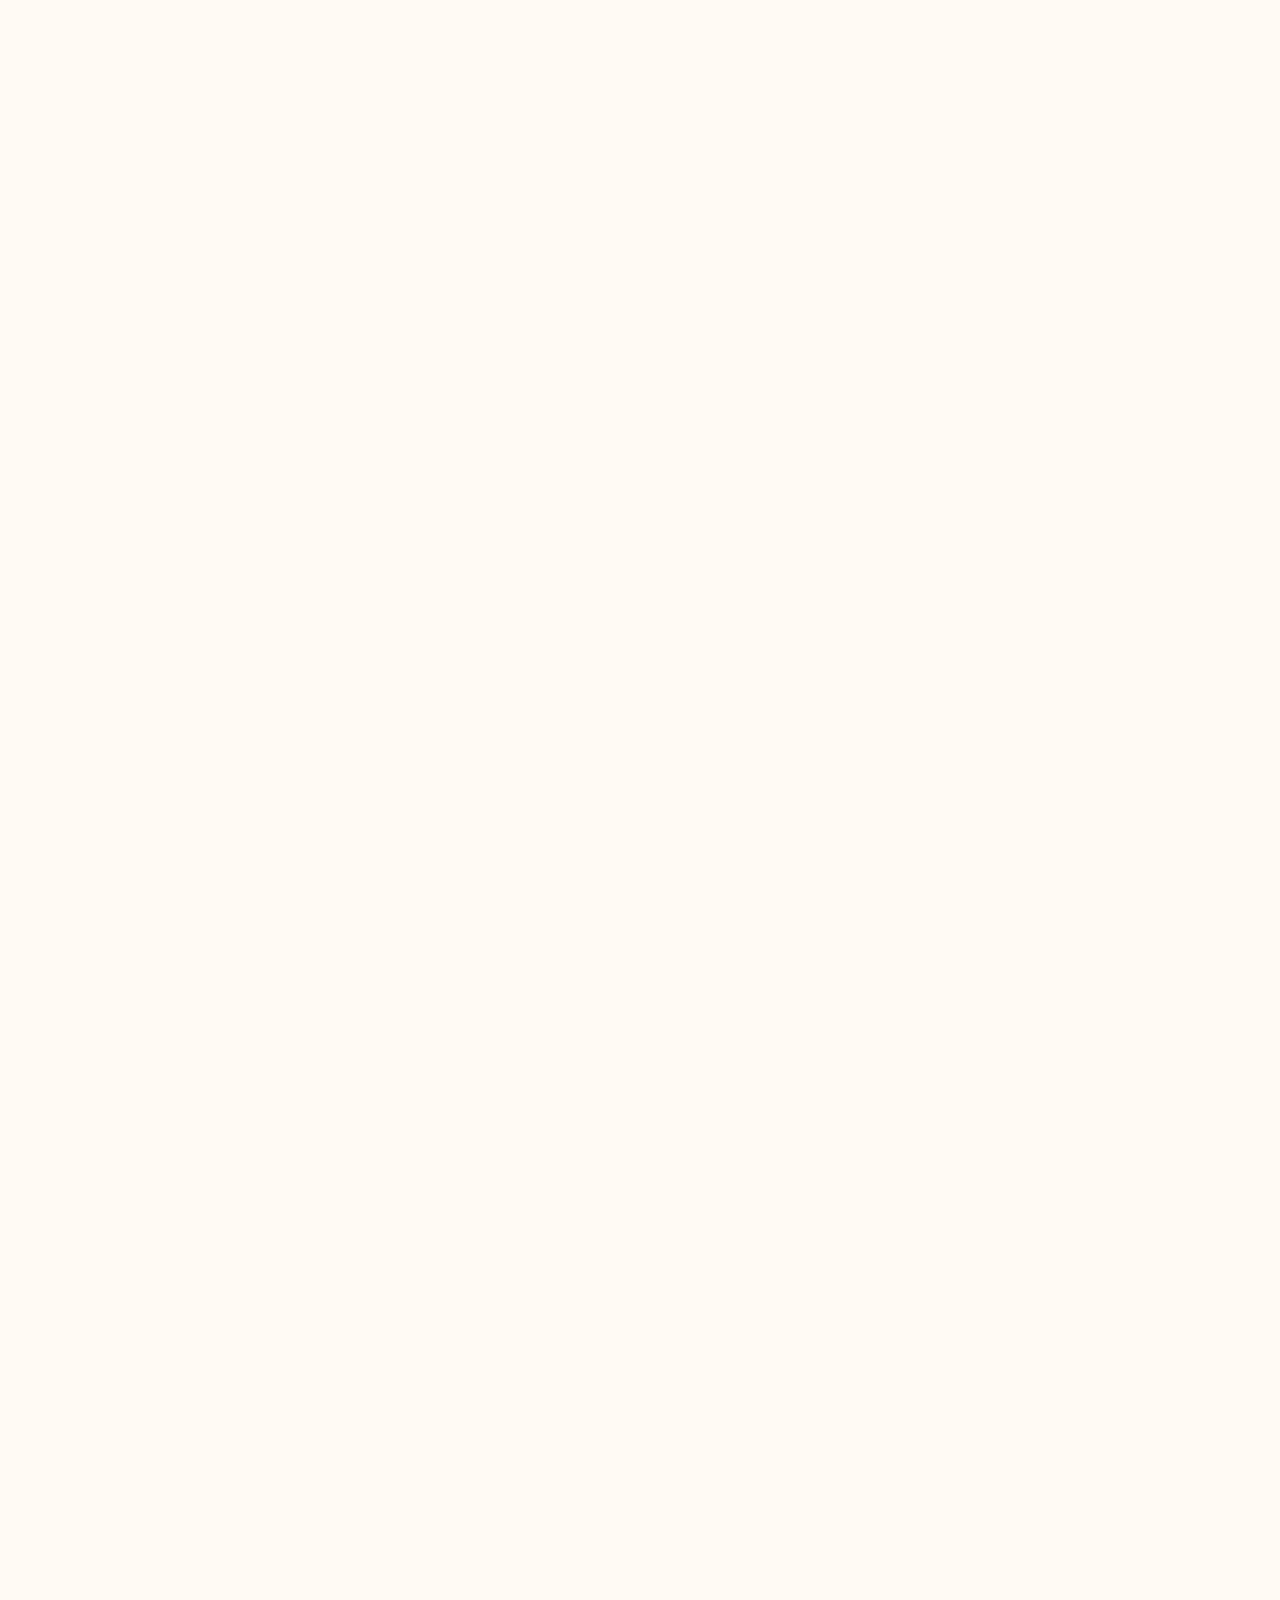
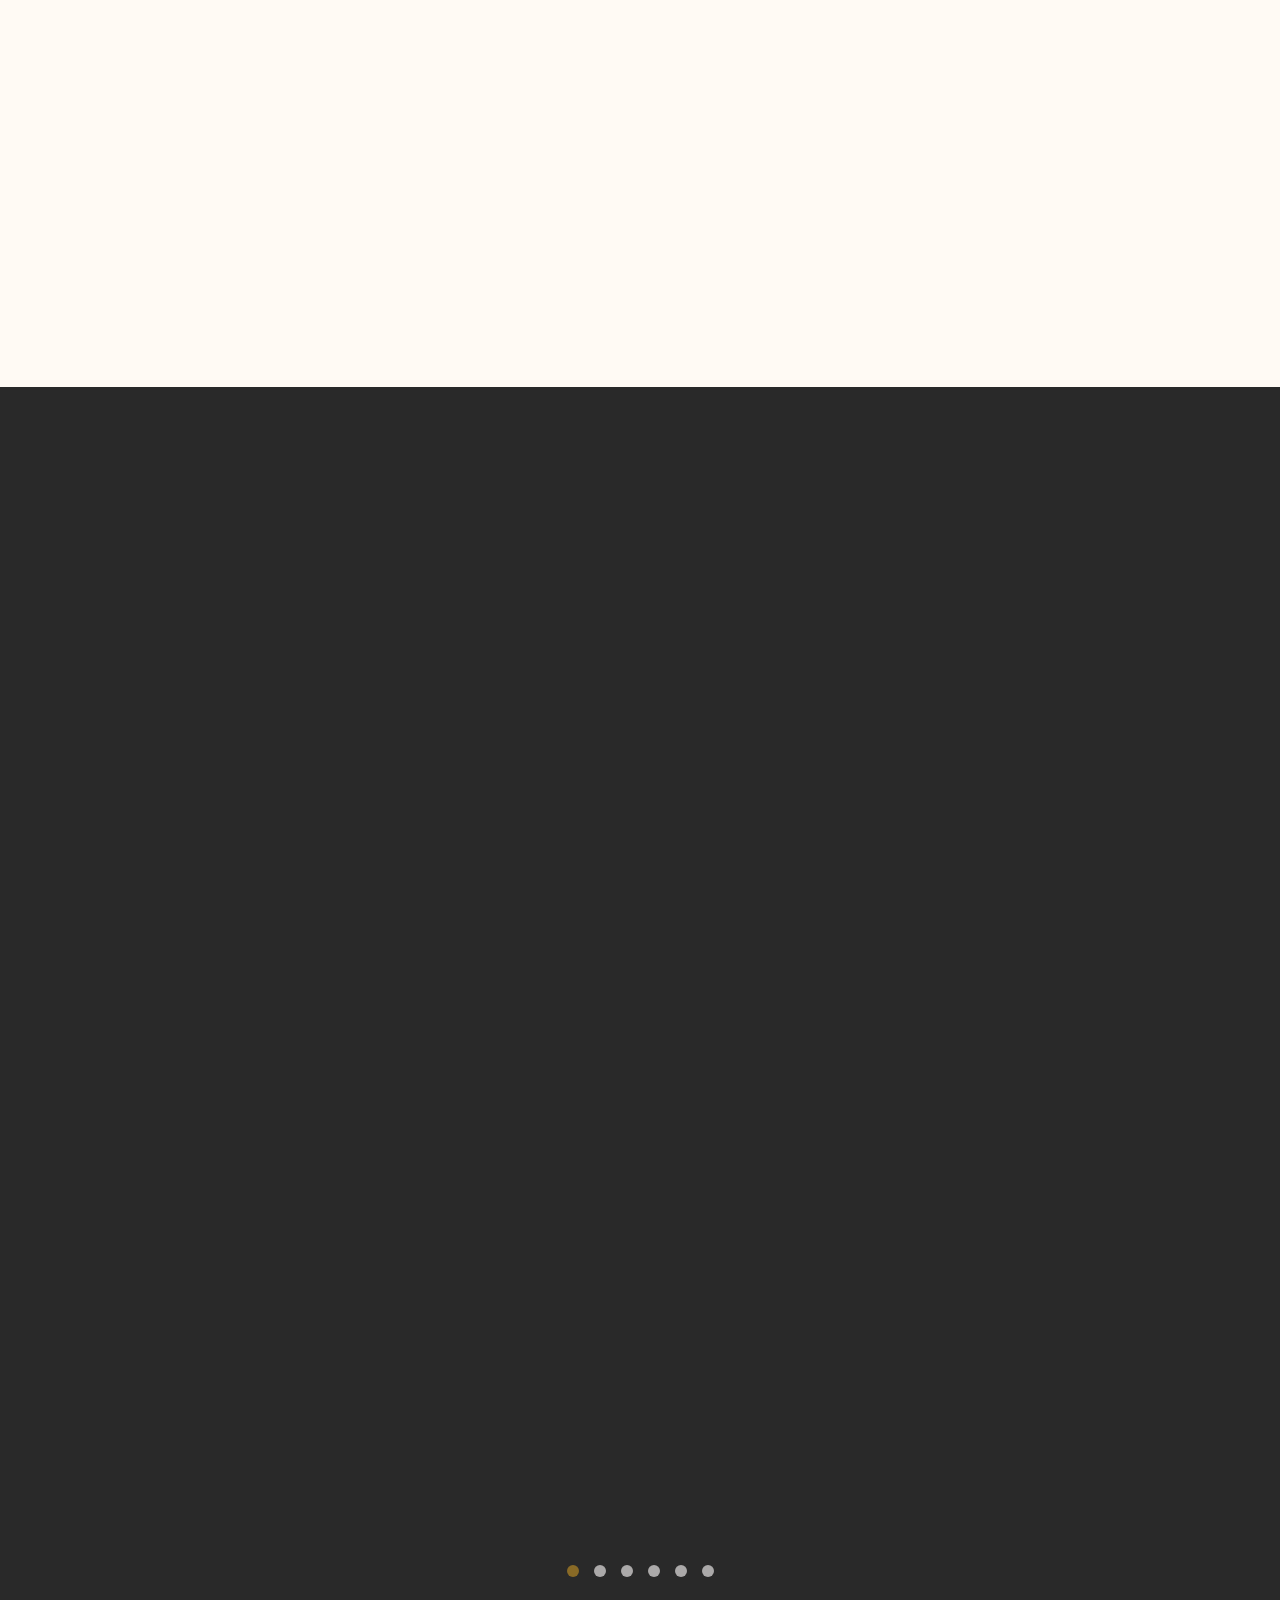
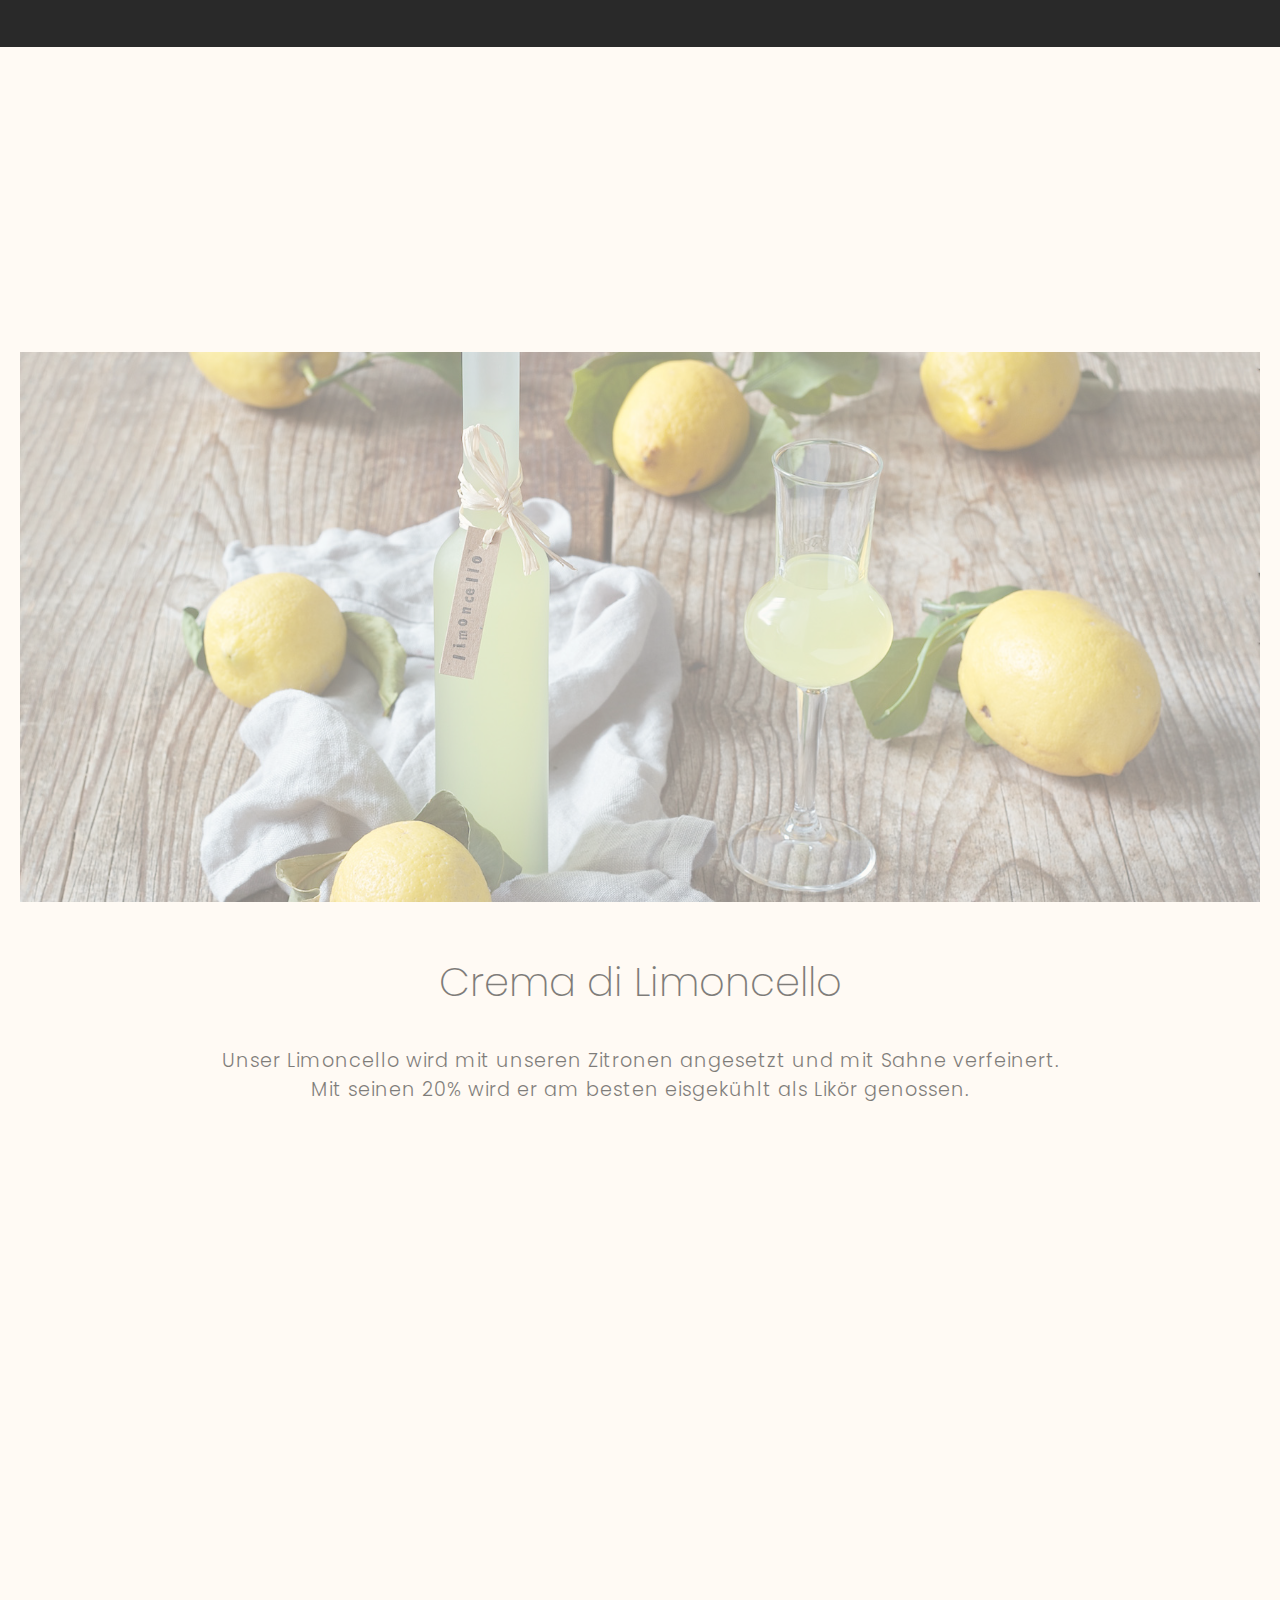
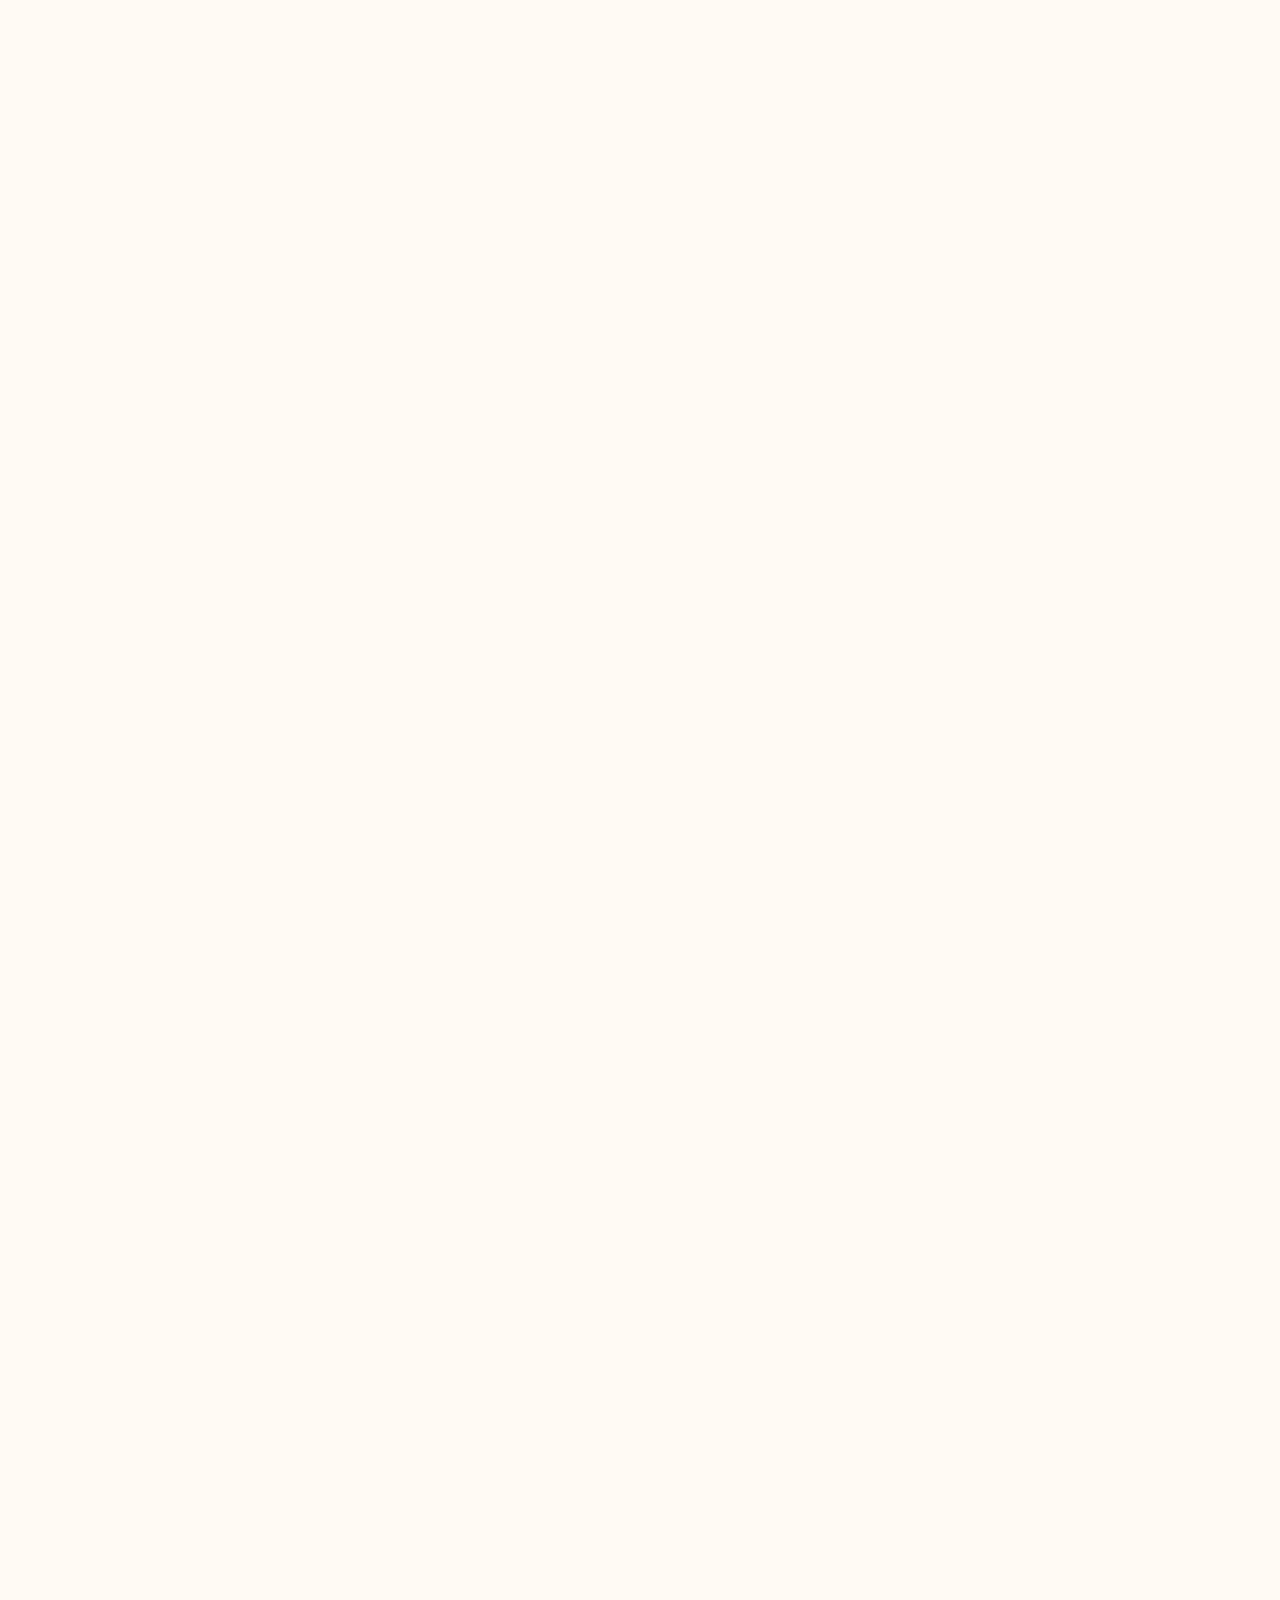
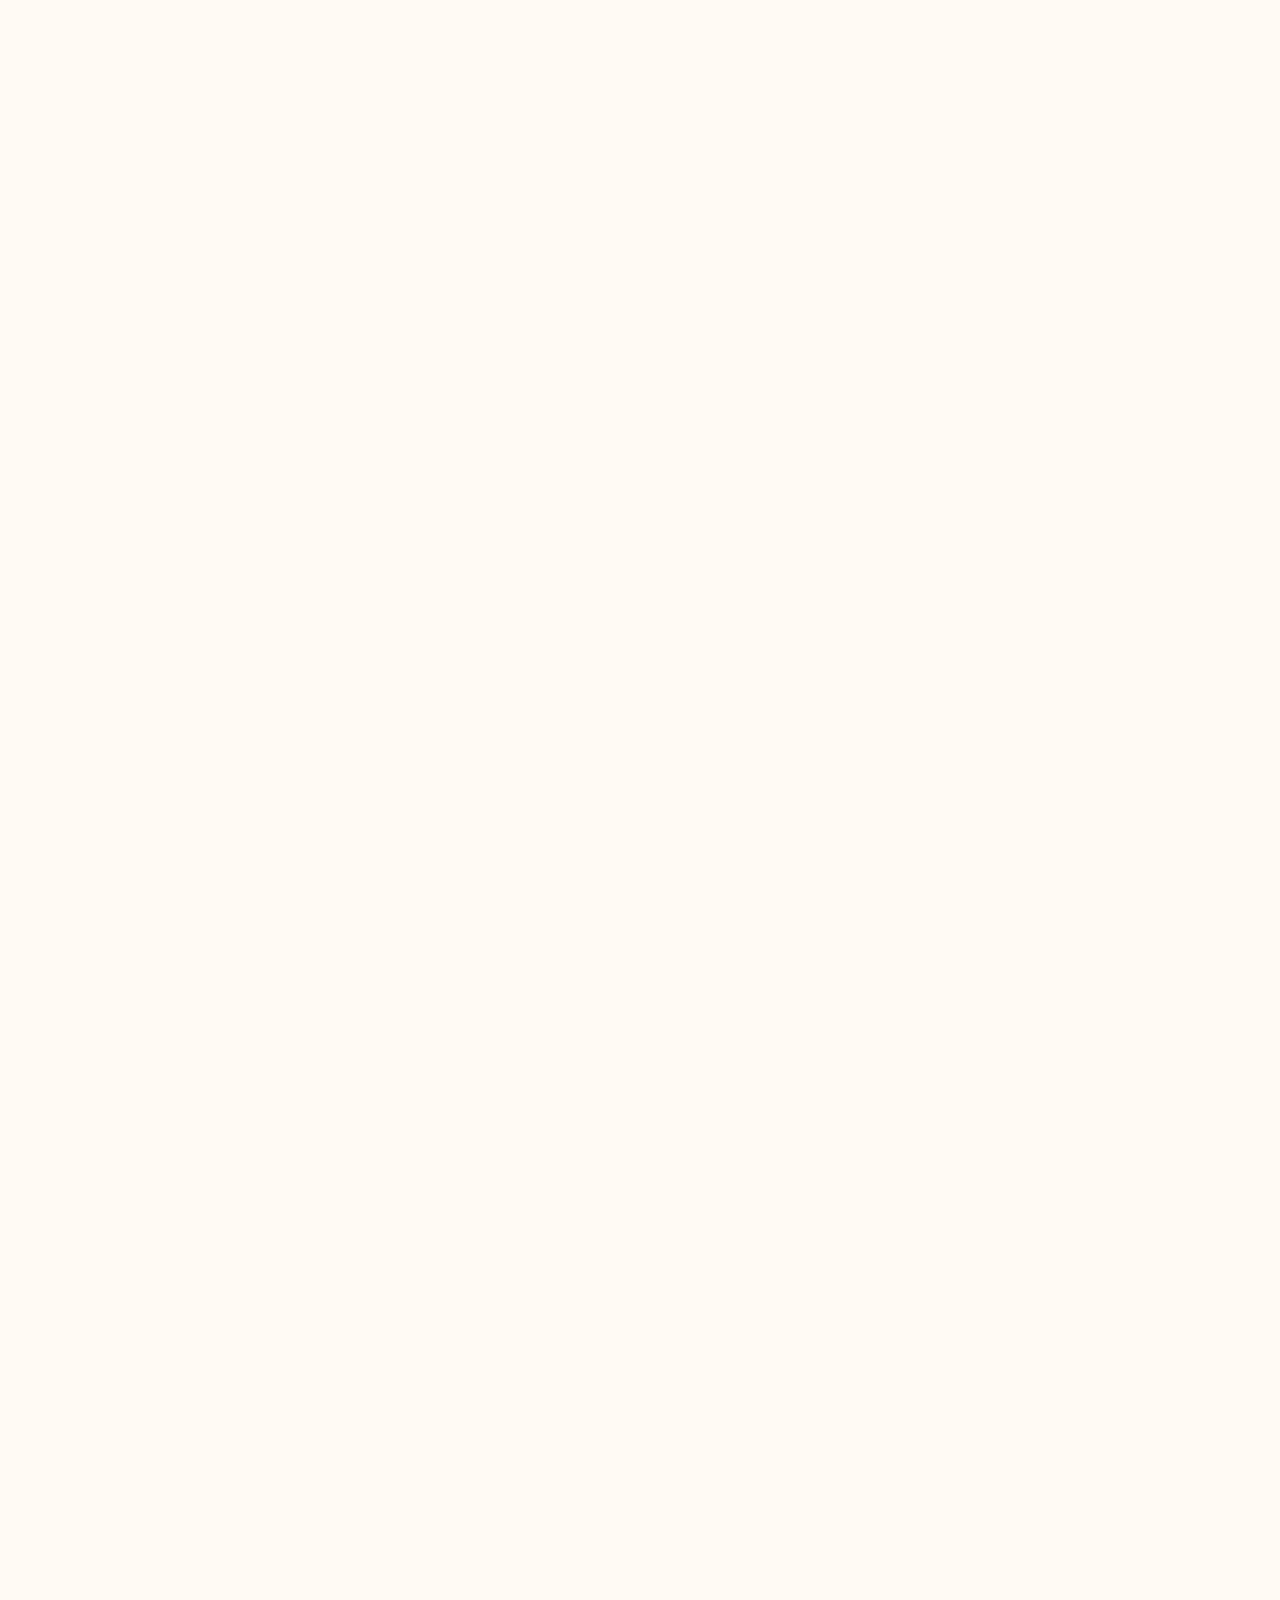
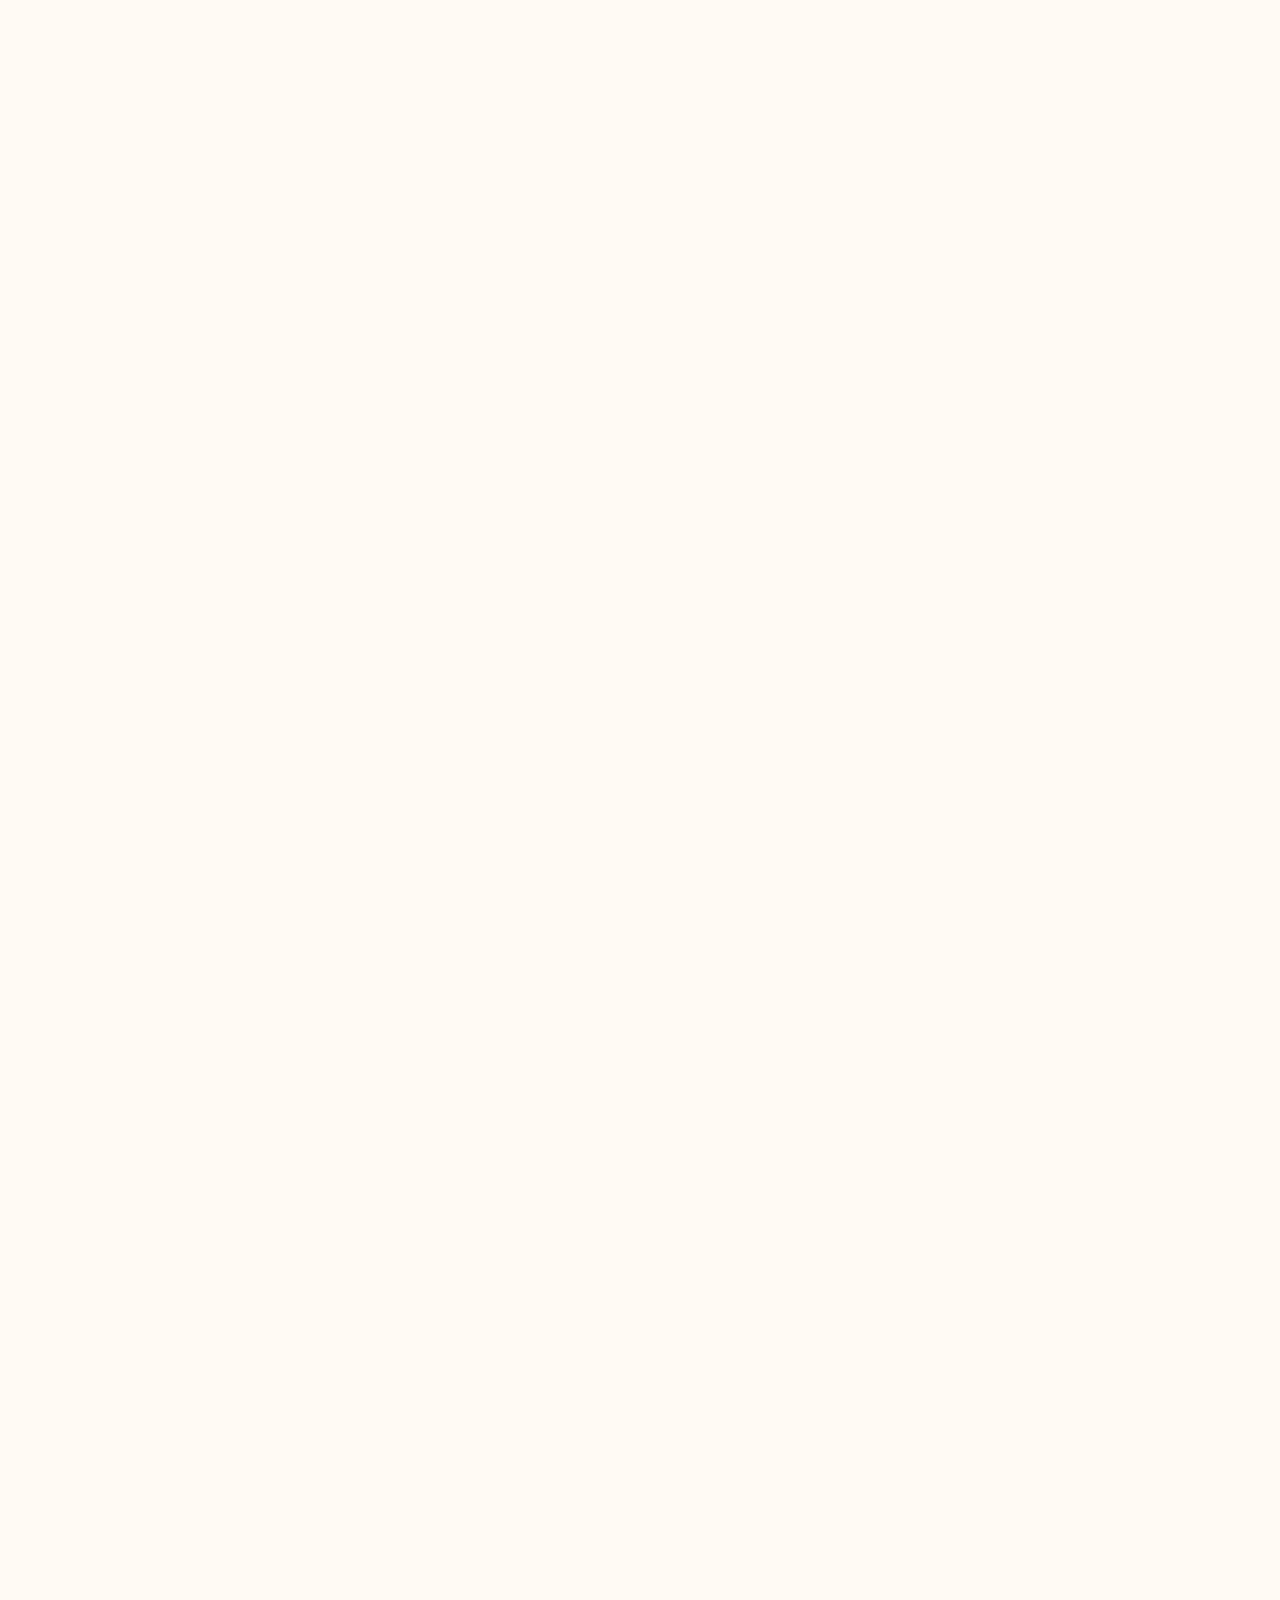
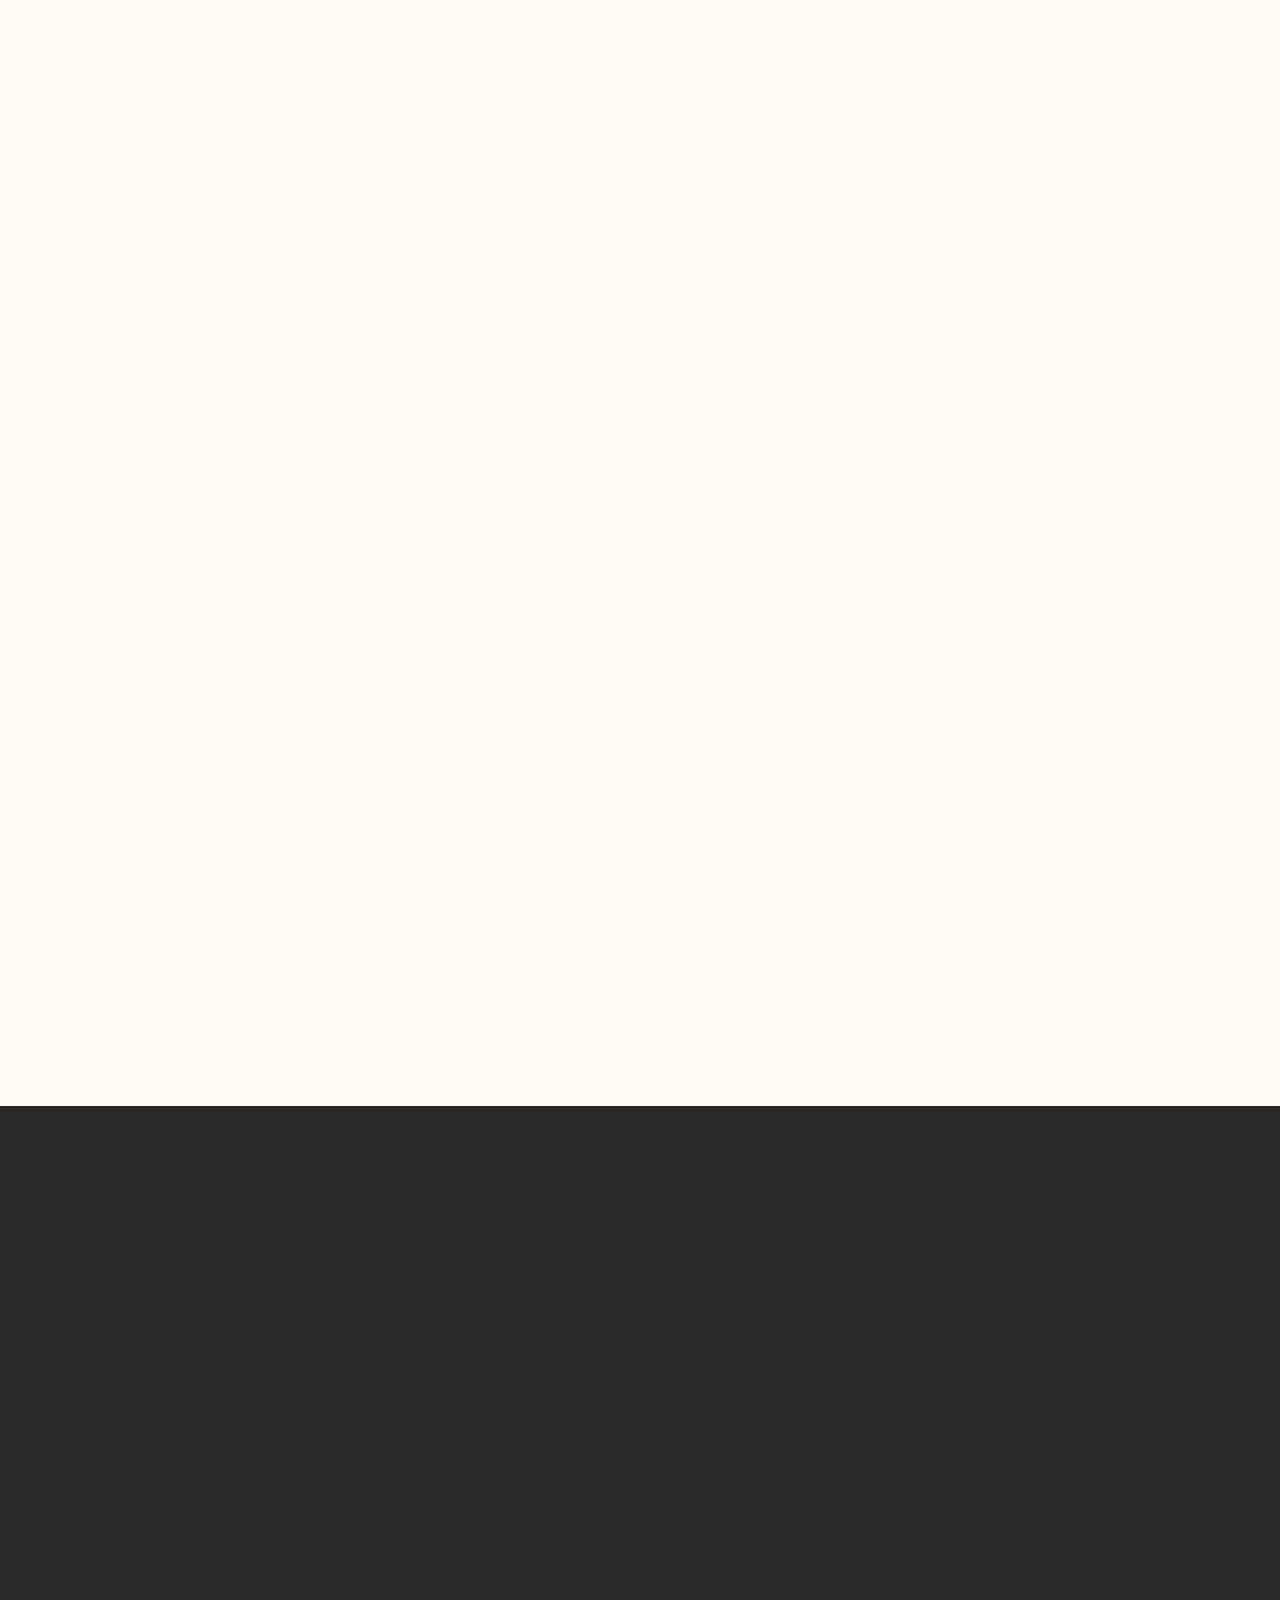
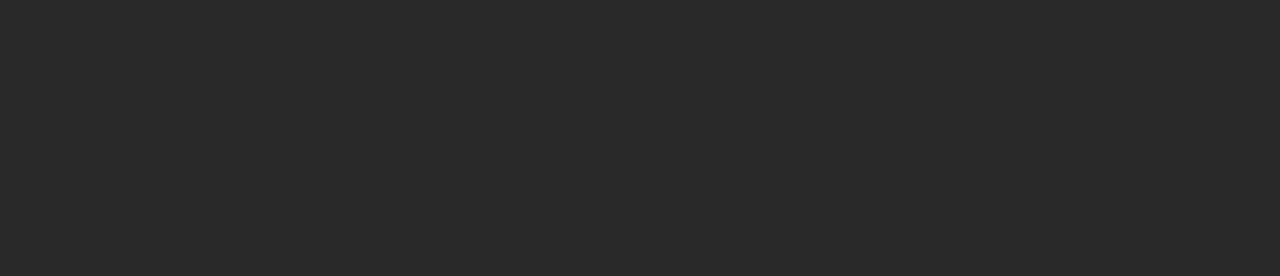
==== commit 1cde270c: "Image slider fixes" ====
--- a/index.html
+++ b/index.html
@@ -1,11 +1,13 @@
 <!DOCTYPE html>
-<html lang="de">
+<html lang="de" class="no-scroll">
 <head>
     <meta charset="UTF-8">
     <meta name="viewport" content="width=device-width, initial-scale=1.0">
     <title>Panorama-Restaurant Leitenschenke am Marlinger Waalweg - Gasthaus Leitenschenke</title>
     <meta name="description" content="Wir verwöhnen Sie mit hausgemachten traditionellen Südtiroler Köstlichkeiten bei einem einzigartigen Panoramablick über das Etschtal. Sonja & Tobias heißen Sie herzlich willkommen bei der Leitenschenke.">
     <meta name="keywords" content="Leitenschenke, restaurant leitenschenke, restaurant am marlinger waalweg, marlinger waalweg">
+    <!-- Android Navigationsleiste (Browser-UI) -->
+    <meta name="theme-color" content="#202125">
     <!-- Anweisung an Suchmaschinen -->
     <meta name="robots" content="index, follow">
     <!-- JSON-LD for Schema Markup -->
@@ -67,15 +69,15 @@
     <link rel="stylesheet" href="css/bewertungen.css">
     <link rel="stylesheet" href="css/footer.css">
     <!-- Custom JS -->
-    <script src="js/root.js" defer></script>
-    <script src="js/preloader.js" defer></script>
-    <script src="js/header.js" defer></script>
-    <script src="js/shortcuts.js" defer></script>
-    <script src="js/willkommen.js" defer></script>
-    <script src="js/überUns.js" defer></script>
-    <script src="js/unsereGerichte.js" defer></script>
-    <script src="js/unsereProdukte.js" defer></script>
-    <script src="js/bewertungen.js" defer></script>
+    <script type="module" src="js/root.js" defer></script>
+    <script type="module" src="js/preloader.js" defer></script>
+    <script type="module" src="js/header.js" defer></script>
+    <script type="module" src="js/shortcuts.js" defer></script>
+    <script type="module" src="js/willkommen.js" defer></script>
+    <script type="module" src="js/überUns.js" defer></script>
+    <script type="module" src="js/unsereGerichte.js" defer></script>
+    <script type="module" src="js/unsereProdukte.js" defer></script>
+    <script type="module" src="js/bewertungen.js" defer></script>
     <!-- Poppins Font Google Fonts -->
     <link rel="preconnect" href="https://fonts.googleapis.com">
     <link rel="preconnect" href="https://fonts.gstatic.com" crossorigin>
@@ -87,7 +89,7 @@
 </head>
 <body data-lang="de">
     <div id="preloader">
-        <img src="../img/favicon.png">
+        <img src="img/favicon.png" alt="Leitenschenke">
     </div>
 
     <header id="navbar">
@@ -112,7 +114,7 @@
             <div class="bar two"></div>
             <div class="bar three"></div>
         </div>
-        <div class="hamburger-bg"></div> 
+        <div class="hamburger-bg load"></div>
     </header>
 
     <div class="shortcuts">
@@ -192,10 +194,12 @@
     <main class="willkommen" id="willkommen">
         <div class="landing-page">
             <video autoplay loop muted playsinline id="background-video" preload="auto">
-                <source src="img/Terasse/MainVidSkyAnimation.mp4" type="video/mp4">
+                <source src="img/Terasse/TerasseAnimation.mp4" type="video/mp4">
             </video>
-            <span>Willkommen bei der</span>
-            <img src="img/leitenschenke-transparent.png" alt="Leitenschenke" class="heading">
+            <div class="text-wrapper">
+                <span>Willkommen bei der</span>
+                <img src="img/leitenschenke-transparent.png" alt="Leitenschenke" class="heading">
+            </div>
             <a href="#überUns"><i class="fa-solid fa-chevron-down"></i></a>
             <div class="news">
                 <span>Wir haben ab Samstag 16. März wieder geöffnet!</span>
--- a/css/root.css
+++ b/css/root.css
@@ -4,6 +4,7 @@
     box-sizing: border-box;
     list-style: none;
     text-decoration: none;
+    -webkit-tap-highlight-color: transparent;
 }
 
 :root{
@@ -18,7 +19,7 @@
     --title-mb: 35px;
     --load-duration: 1s;
 
-    color-scheme: light; /* only light mode */
+    color-scheme: light; /* pref light mode */
 }
 
 body{
@@ -34,6 +35,11 @@
 html{
     scroll-behavior: smooth;
     overflow-x: hidden;
+}
+
+/* blocks page scrolling (when sidebar is open or when preloader is playing) */
+html.no-scroll {
+    overflow: hidden;
 }
 
 a{
--- a/css/header.css
+++ b/css/header.css
@@ -153,37 +153,58 @@
     }
 }
 
-header nav ul li a {
+header{
     opacity: 0;
+}
+body.page-ready header{
+    animation: fadeIn var(--load-duration) forwards;
+    animation-delay: 1s;
+}
+
+header nav ul li a{
+    opacity: 0;
+}
+body.page-ready header nav ul li a {
     animation: scaleSlideInFromRight var(--load-duration) forwards;
 }
-/* delayed to load after the Leitenschenke heading is loaded and visible */
-header nav ul li:nth-child(1) a {
+body.page-ready header nav ul li:nth-child(1) a {
     animation-delay: 1s; 
 }
-header nav ul li:nth-child(2) a {
+body.page-ready header nav ul li:nth-child(2) a {
     animation-delay: 1.2s;
 }
-header nav ul li:nth-child(3) a {
+body.page-ready header nav ul li:nth-child(3) a {
     animation-delay: 1.4s;
 }
-header nav ul li:nth-child(4) a {
+body.page-ready header nav ul li:nth-child(4) a {
     animation-delay: 1.6s;
 }
-header nav ul li:nth-child(5) a {
+body.page-ready header nav ul li:nth-child(5) a {
     animation-delay: 1.8s;
 }
-
 
 header .language-settings a{
     opacity: 0;
+}
+body.page-ready header .language-settings a{
     animation: scaleSlideInFromRight var(--load-duration) forwards;
 }
-header .language-settings a:nth-child(1){
+body.page-ready header .language-settings a:nth-child(1){
     animation-delay: 2s;
 }
-header .language-settings a:nth-child(2){
+body.page-ready header .language-settings a:nth-child(2){
     animation-delay: 2.2s;
+}
+
+.hamburger-bg{
+    opacity: 1;
+}
+.hamburger-bg.load{
+    opacity: 0;
+}
+body.page-ready .hamburger-bg.load{
+    animation: fadeIn var(--load-duration);
+    animation-delay: 1.5s;
 }
 
 
@@ -206,34 +227,32 @@
 }
 
 
-/* first size of hamburger as sidebar */
+                                    /* first size of hamburger as sidebar */
 @media (max-width: 1450px) {
     header{
         position: fixed;
         top: 0;
-        height: 100%;
+        height: 100dvh;
         width: 600px;
         display: flex;
         align-items: center;
         justify-content: start;
         flex-direction: column;
         padding: 50px 0 100px 0;
-        background: var(--accent-color-dark) !important;
+        background: var(--accent-color-dark);
         transform: translateX(-100%);
-        transition: transform 0.7s, background 1s;
-    }
-
-    /* html div to create de curved background behind the hamburger */
+        transition: transform 0.7s;
+    }
+
     header .hamburger-bg{
         position: absolute;
         top: 0;
         right: 0;
-        transform: translateX(100%); /* on the right edge of the navbar */
+        transform: translateX(100%);
         width: 80px;
         height: 60px;
-        background: var(--accent-color-dark) !important;
+        background: var(--accent-color-dark);
         border-radius:  0 0 40% 0;
-        transition: opacity 0.2s, background 1s;
     }
 
     header nav{
@@ -295,7 +314,6 @@
     header nav ul li a.active{
         color: var(--accent-color);
     }
-
 
     /* hamburger styling */
     .hamburger{
@@ -453,11 +471,26 @@
     header .logo{
         width: 60%;
     }
+    header .hamburger-bg{
+        transition: opacity 0.3s;
+    }
+    header .hamburger-bg.hidden{
+        opacity: 0;
+    }
 }
 
 @media (max-width: 550px){
     header .logo{
         width: 80%;
+    }
+    header .hamburger-bg{
+        width: 60px;
+        height: 50px;
+    }
+    .hamburger{
+        top: 5px;
+        right: -50px;
+        scale: 0.8;
     }
 }
 
--- a/css/shortcuts.css
+++ b/css/shortcuts.css
@@ -116,12 +116,34 @@
 
 .desktop-shortcuts{
     opacity: 0;
+}
+body.page-ready .desktop-shortcuts{
     animation: slideInFromRight var(--load-duration) forwards;
-    animation-delay: 1s;
-}
-
-
-
+    animation-delay: 2.4s;
+}
+
+@keyframes fadeInFromBottom{
+    0%{
+        opacity: 0;
+        bottom: -50px;
+    }
+    50%{
+        opacity: 0.7;
+        bottom: -1px;
+    }
+    100%{
+        opacity: 1;
+        bottom: -1px;
+    }
+}
+
+.mobile-shortcuts{
+    opacity: 0;
+}
+body.page-ready .mobile-shortcuts{
+    animation: fadeInFromBottom var(--load-duration) forwards;
+    animation-delay: 1.5s;
+}
 
 
 
@@ -224,29 +246,4 @@
     .mobile-shortcuts .shortcut.öffnungszeiten .details .close i{
         font-size: 1.1rem;
     }
-
-
-
-
-    /* Animations on page load */
-    @keyframes fadeInFromBottom{
-        0%{
-            opacity: 0;
-            bottom: -50px;
-        }
-        50%{
-            opacity: 0.7;
-            bottom: -1px;
-        }
-        100%{
-            opacity: 1;
-            bottom: -1px;
-        }
-    }
-
-    .mobile-shortcuts{
-        opacity: 0;
-        animation: fadeInFromBottom var(--load-duration) forwards;
-        animation-delay: 0.2s;
-    }
 }--- a/css/willkommen.css
+++ b/css/willkommen.css
@@ -1,51 +1,41 @@
 .willkommen .landing-page{
-    /* Background Gradient ist set trough JS after Video is loaded */
     position: relative;
+    height: 100svh;
+    background: radial-gradient(circle at 50% 30%, rgba(0, 0, 0, 0.2) 10%, rgba(64, 62, 70, 0) 40%, rgba(57, 56, 61, 0.1) 90%), linear-gradient(to bottom, rgba(72, 68, 103, 0.1) 0%, rgba(72, 68, 103, 0.1) 10%, rgba(72, 68, 103, 0) 20%, rgba(72, 68, 103, 0) 100%);
+}
+
+.willkommen .landing-page #background-video {
+    position: absolute;
+    top: 0;
+    left: 0;
     width: 100%;
-    height: 100svh;
-    overflow: hidden; /* Versteckt überstehende Teile des Videos */
-    padding: 20vh 0 0 0; /* spaces the heading from the top */
-}
-
-.willkommen .landing-page #background-video {
-    position: absolute;
-    top: 50%;
+    height: 100%;
+    object-fit: cover;
+    object-position: center 65%;
+    z-index: -1;
+}
+
+.willkommen .landing-page .text-wrapper{
+    position: absolute;
+    top: 20%;
     left: 50%;
-    transform: translate(-50%, -50%);
-    min-width: 100%;
-    min-height: 104%; /* to give enough high for it to float */
-    z-index: -1; /* Stellt das Video hinter den Inhalt */
-    animation: float 15s infinite;
-}
-
-
-/* BG Video Animation */
-@keyframes float {
-    0% {
-        transform: translate(-50%, -50%);
-    }
-    50% {
-        transform: translate(-50%, -51.8%);
-    }
-    100% {
-        transform: translate(-50%, -50%);
-    }
-}
-
+    transform: translateX(-50%);
+    display: flex;
+    flex-direction: column;
+    align-items: center;
+    justify-content: center;
+    gap: 20px;
+    width: 80%;
+    max-width: 700px;
+}
 
 .willkommen .landing-page span{
     color: rgb(239, 239, 239);
     font-size: 1.2rem;
-    text-align: center;
-    display: block;
-    margin-bottom: 20px;
 }
 
 .willkommen .landing-page img.heading{
-    width: 700px;
-    position: absolute;
-    left: 50%;
-    transform: translateX(-50%);
+    width: 100%;
 }
 
 .willkommen .landing-page i {
@@ -60,13 +50,16 @@
     border-radius: 50%;
 }
 
-.willkommen .landing-page i {
-    opacity: 0;
-    animation: wiggleContinuous 4s infinite 2.5s, fadeIn calc(var(--load-duration) + 1s) forwards 1.5s; /* fadeIn is defined at  on page load animations underneath */
+.willkommen .landing-page i{
+    opacity: 0;
+}
+/* Page Load Animation */
+body.page-ready .willkommen .landing-page i {
+    animation: wiggleContinuous 4s infinite 3s, fadeIn calc(var(--load-duration) + 1s) forwards 2.8s; /* fadeIn is defined at  on page load animations underneath */
 }
 /* Hover effect */
 .willkommen .landing-page i:hover {
-    animation: wiggle 0.5s, fadeIn calc(var(--load-duration) + 1s) forwards 1.5s;
+    animation: wiggle 0.5s, fadeIn calc(var(--load-duration) + 1s) forwards 2.8s; /* restate fadeIn to not overwrite it */
 }
 /* Onclick animation */
 .willkommen .landing-page i.animated {
@@ -99,8 +92,6 @@
 @keyframes swipe{
     0%{
         transform: translate(-50%, 0%);
-    }
-    50%{
         opacity: 1;
     }
     100%{
@@ -159,6 +150,7 @@
 
 
 
+
 /* Page Load Animations */
 @keyframes fadeIn {
     from {
@@ -169,19 +161,25 @@
     }
 }
 
-.willkommen .landing-page span {
-    opacity: 0;
+.willkommen .landing-page span{
+    opacity: 0;
+}
+body.page-ready .willkommen .landing-page span {
     animation: fadeIn calc(var(--load-duration) + 1s) forwards; /* add 1s to the root load duration */
-    animation-delay: 0.2s; /* delays the animation after page loads */
-}
-
-.willkommen .landing-page img.heading {
-    opacity: 0;
+    animation-delay: .3s; /* delays the animation after page loads */
+}
+.willkommen .landing-page img.heading{
+    opacity: 0;
+}
+body.page-ready .willkommen .landing-page img.heading {
     animation: fadeIn calc(var(--load-duration) + 1s) forwards; /* add 1s to the root load duration */
-    animation-delay: 0.2s; /* delays the animation after page loads */
-}
-
+    animation-delay: .3s; /* delays the animation after page loads */
+}
+
+
+/* !!!!!!!!!!!!!!!!!!!!!!!!!!!!!!!!!!!!!!!!!!!! */
 /* Arrow Down Page Load Animation is set above */
+
 
 @keyframes newsSlideInFromRight{
     0%{
@@ -193,19 +191,24 @@
         transform: translate(0, 120px);
     }
 }
-
 .willkommen .landing-page .news{
     opacity: 0;
+}
+body.page-ready .willkommen .landing-page .news{
     animation: newsSlideInFromRight var(--load-duration) forwards;
-    animation-delay: 1s;
-}
-
-
-
-
-
-
-                                         /* Media Queries */
+    animation-delay: 2.6s;
+}
+
+
+
+
+
+
+
+
+
+/* Media Queries */
+
 /* same vw where mobile shortcuts are shown at the bottom and desktop shortcuts are hidden which creates space above */
 @media (max-height: 750px) and (max-width: 750px) {
     /* delete transform to put the news higher to not clash with the arrow down on mobile*/
@@ -214,7 +217,7 @@
     }
 }
 
-/* font adjusts */
+/* news */
 @media screen and (max-width: 1600px){
     .willkommen .landing-page .news span{
         font-size: 1.1rem;
@@ -230,52 +233,43 @@
         font-size: 0.9rem;
     }
 }
-@media (max-width: 600px){
-    .willkommen .landing-page img.heading{
-        width: 100%;
-    }
+@media screen and (max-width: 500px){
+    .willkommen .landing-page .news span{
+        font-size: 0.8rem;
+    }
+}
+@media screen and (max-width: 430px){
+    .willkommen .landing-page .news span{
+        font-size: 0.7rem;
+    }
+}
+@media screen and (max-width: 380px){
+    .willkommen .landing-page .news span{
+        font-size: 0.6rem;
+    }
+}
+@media screen and (max-width: 330px){
+    .willkommen .landing-page .news span{
+        font-size: 0.5rem;
+    }
+}
+
+/* text wrapper */
+@media (max-width: 800px){
     .willkommen .landing-page span{
         font-size: 1.1rem;
     }
 }
-@media screen and (max-width: 500px){
-    .willkommen .landing-page .news span{
-        font-size: 0.8rem;
-    }
-}
-@media screen and (max-width: 430px){
-    .willkommen .landing-page .news span{
-        font-size: 0.7rem;
-    }
-}
-@media screen and (max-width: 380px){
-    .willkommen .landing-page .news span{
-        font-size: 0.6rem;
-    }
-}
-@media screen and (max-width: 330px){
-    .willkommen .landing-page .news span{
-        font-size: 0.5rem;
-    }
-}
-
-/* Background Video Adjustment */
+@media (max-width: 600px){
+    .willkommen .landing-page .text-wrapper{
+        width: 90%;
+    }
+}
 @media (max-width: 500px){
-    .willkommen .landing-page #background-video {
-        left: 10%;
-    }
-}
-@media (max-width: 400px){
-    .willkommen .landing-page #background-video {
-        left: 0%;
-    }
-}
-
-/* Height Querys */
-@media (max-height: 900px){
-    .willkommen .landing-page #background-video {
-        top: 40%;  /* to make more of the terasse visible */
-        min-height: 100%;
-        animation: unset; /* delete animation on mobile to avoid underflow */
+    .willkommen .landing-page .text-wrapper{
+        width: 100%;
+    }
+    .willkommen .landing-page span{
+        font-size: 1rem;
     }
 }--- a/css/überUns.css
+++ b/css/überUns.css
@@ -68,7 +68,6 @@
     height: 100%;
     width: fit-content;
     transition: transform 1s ease;
-    cursor: grab;
 }
 
 .überUns .slider-container .slider.grabbing{
--- a/css/unsereGerichte.css
+++ b/css/unsereGerichte.css
@@ -69,7 +69,6 @@
     width: fit-content;
     height: 100%;
     transition: transform 1s ease;
-    cursor: grab;
 }
 
 .unsereGerichte .slider-container .slider.grabbing{
